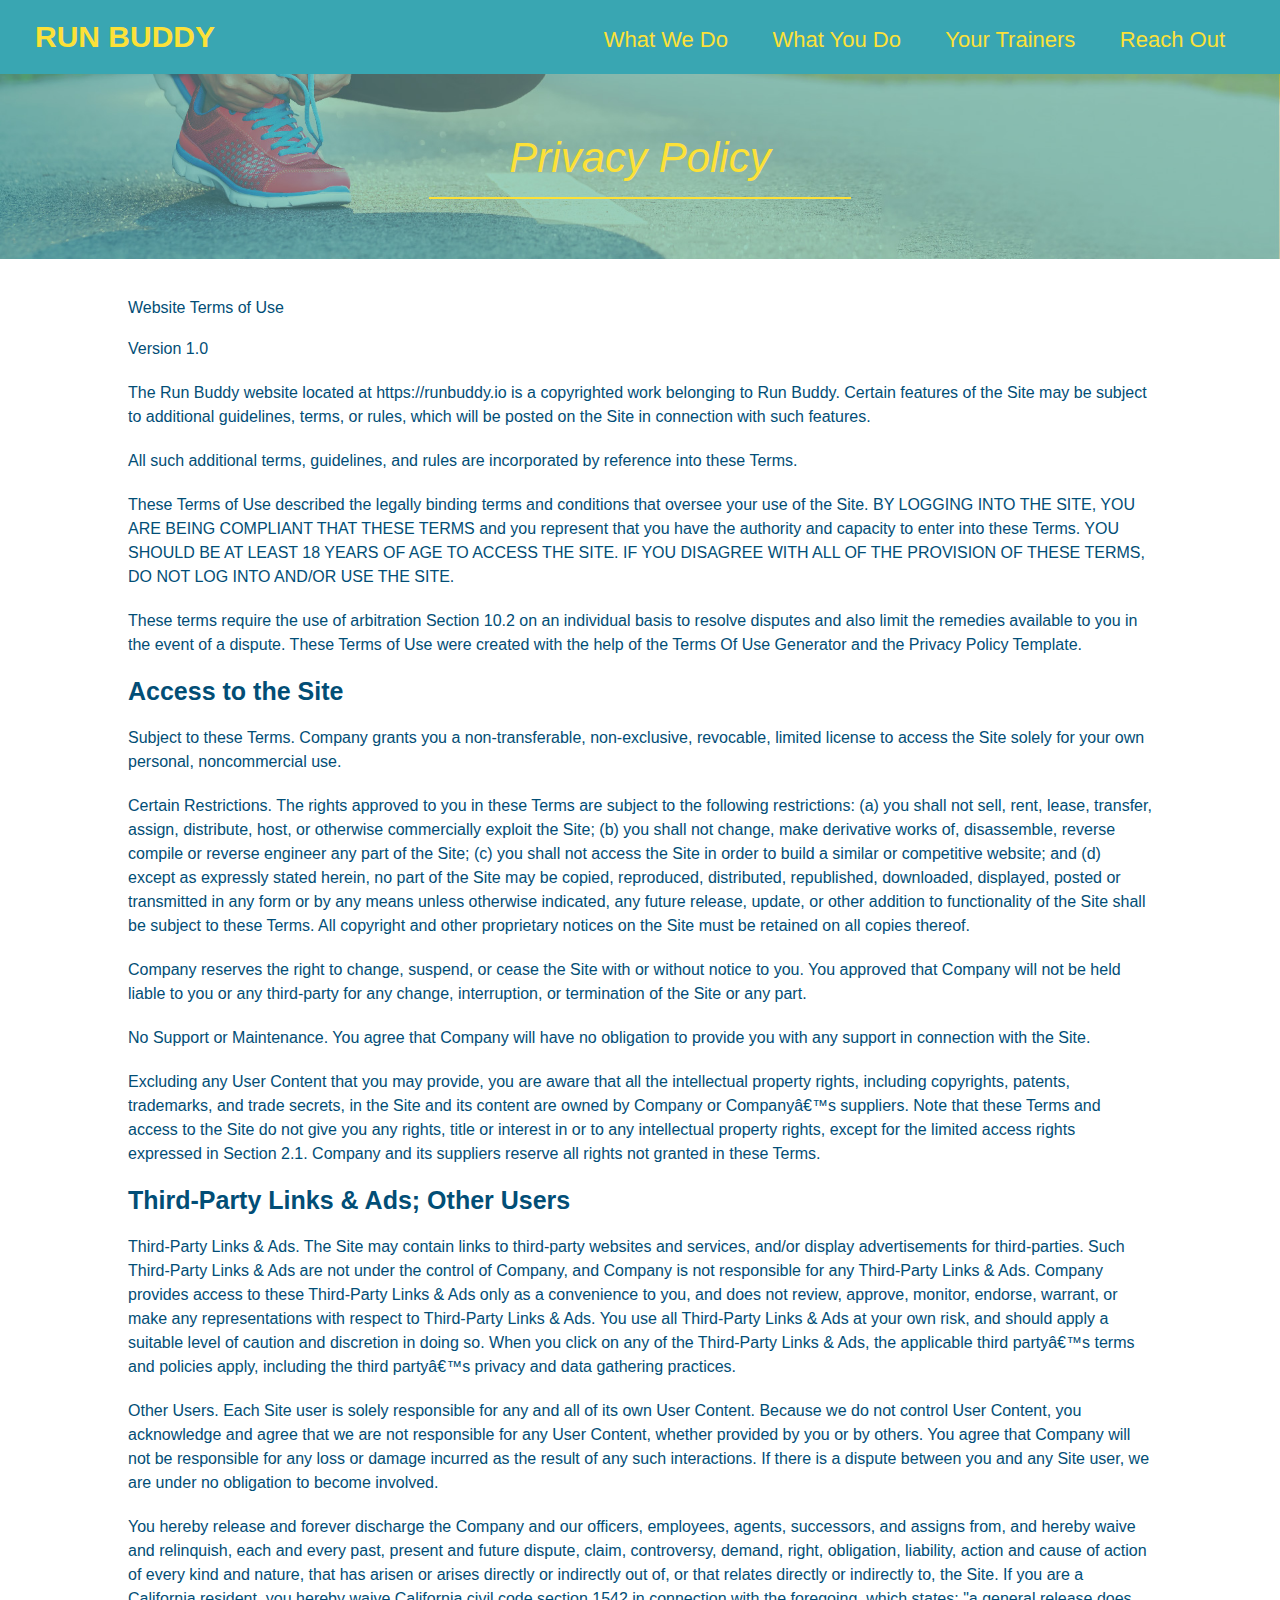
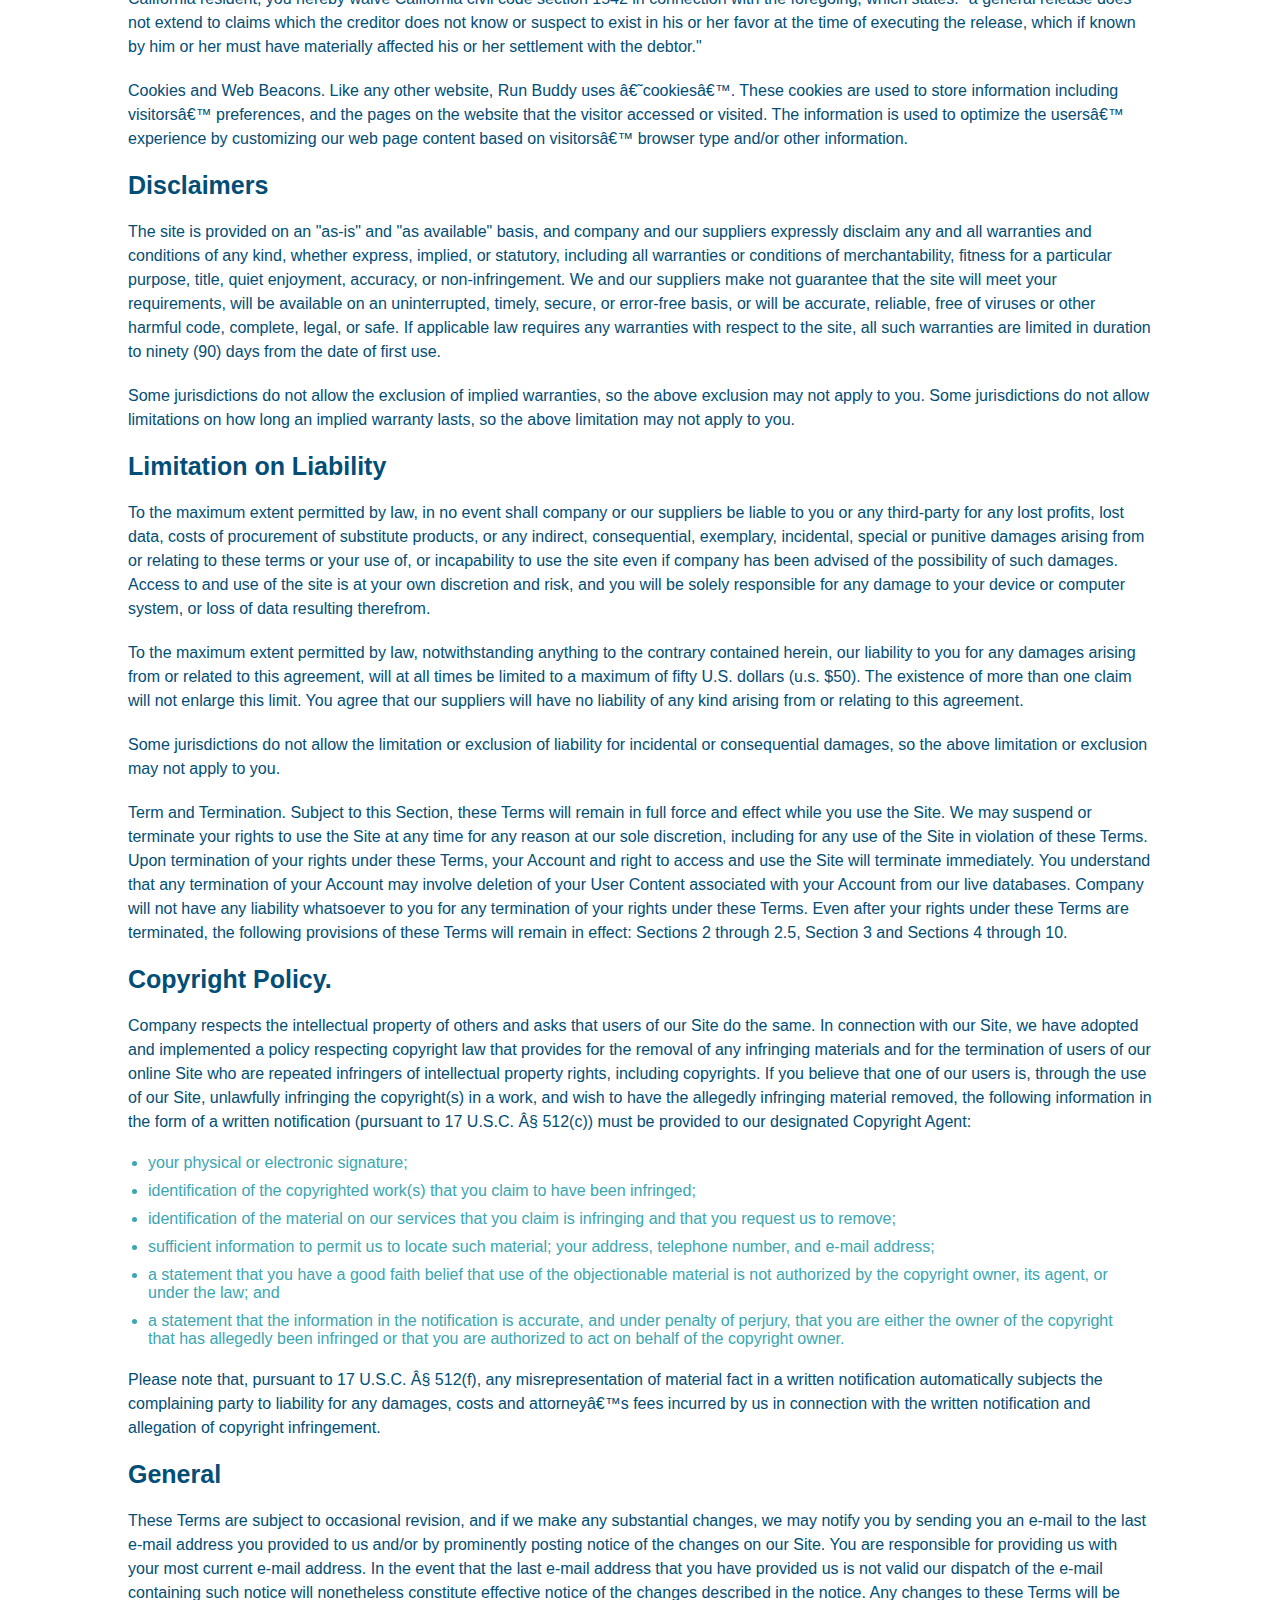
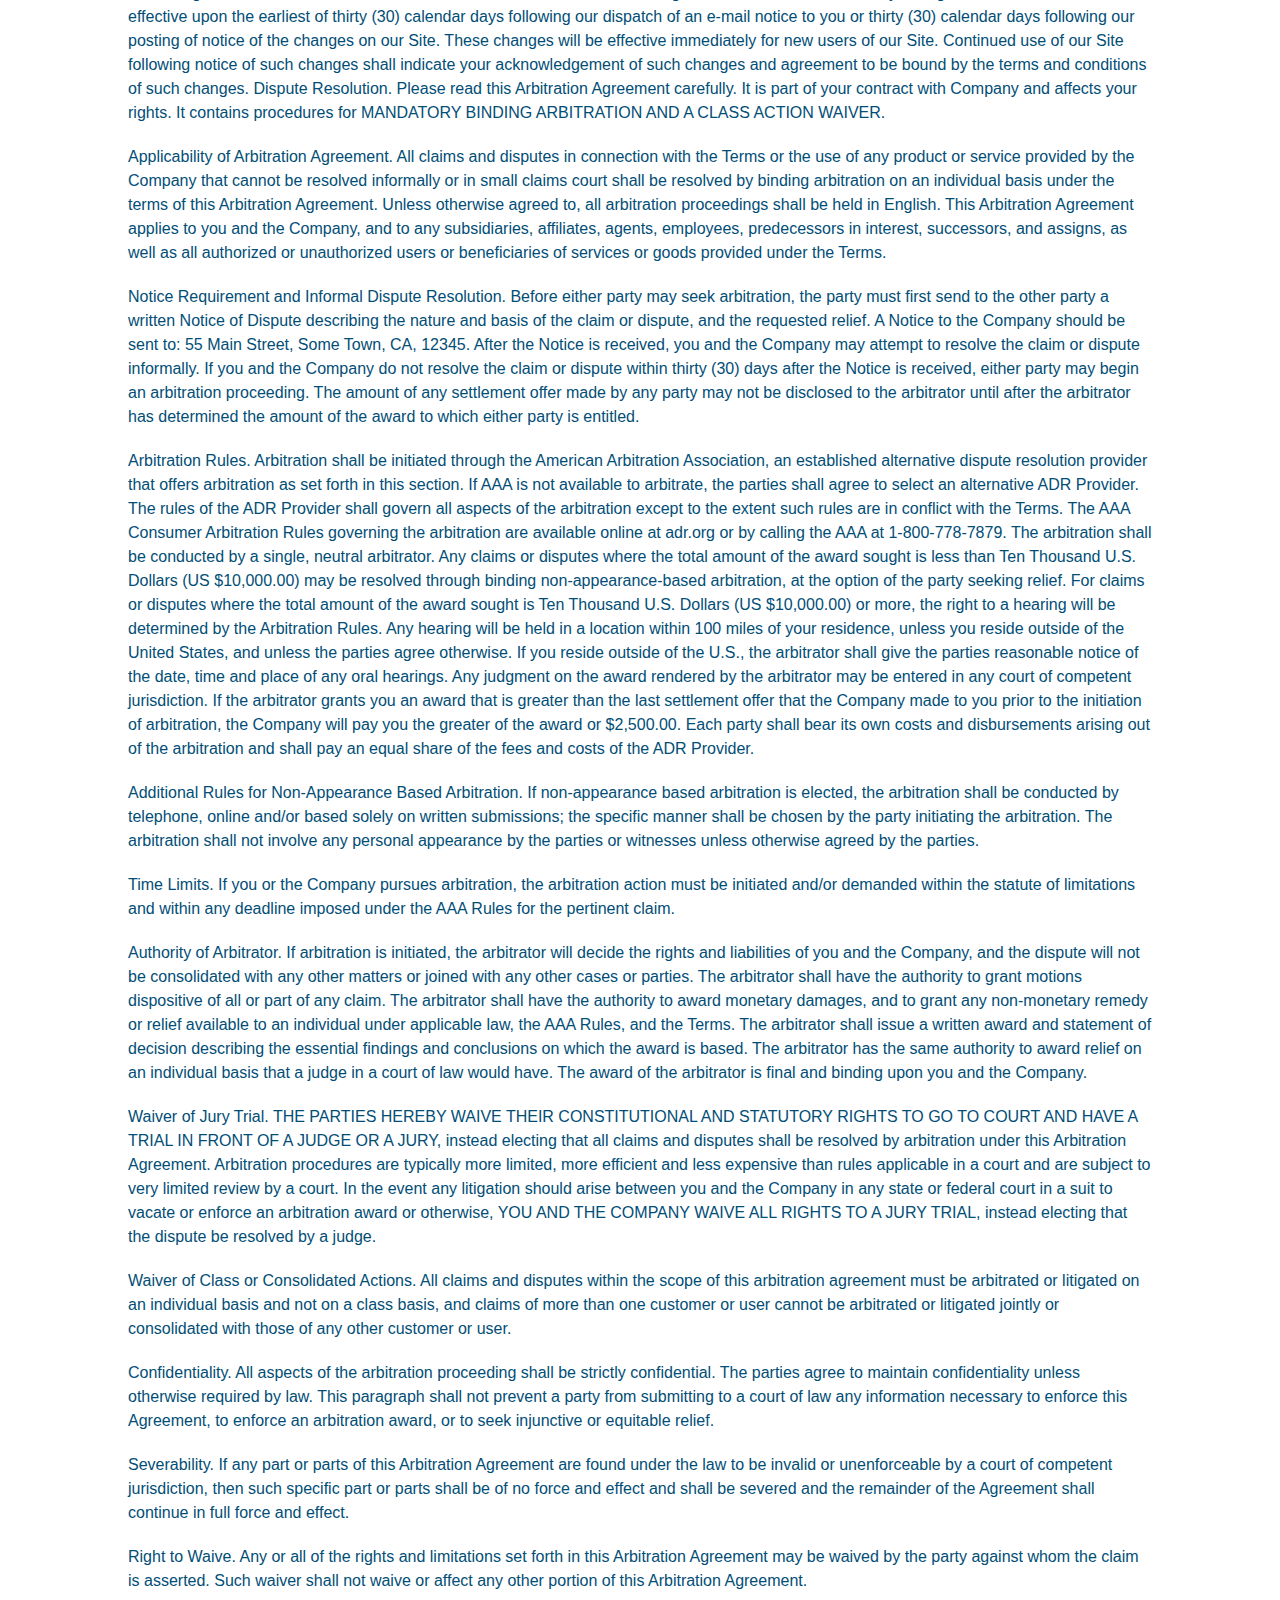
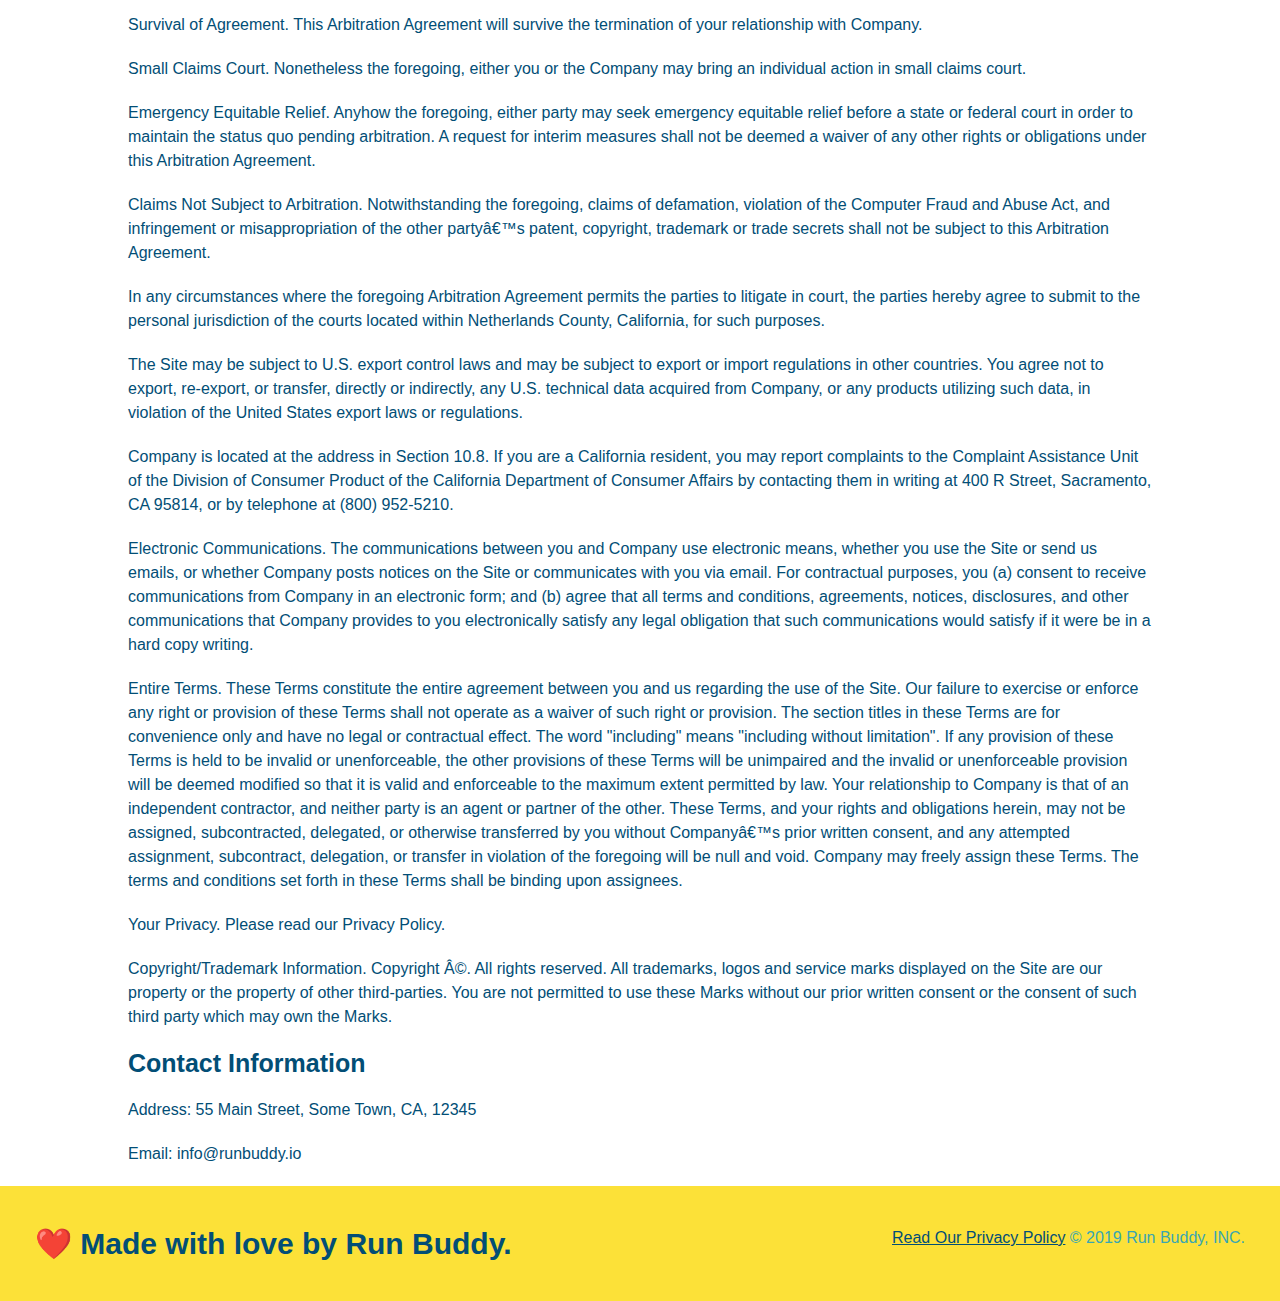
==== privacy-policy.html @ 27bafe66 "working" ====
<!DOCTYPE html>
<html lang="en">

<head>
    <meta charset="UTf-8" /> 
    <title>Privacy Policy - Run buddy</title>
    <link rel="stylesheet" href="./assets/css/style.css" />
    <link rel="stylesheet" href="./assets/css/secondary-style.css" />
    
</head>
    
<body>
    <header>
        <h1>
          <a href="/">
            RUN BUDDY
          </a>
        </h1>
        <nav>
          <!-- Unordered list element -->
          <ul>
            <!-- List item element-->
            <li>
              <!-- Anchor element -->
              <a href="./index.html#what-we-do">What We Do</a>
            </li>
            <li>
              <a href="./index.html#what-you-do">What You Do</a>
            </li>
            <li>
              <a href="./index.html#your-trainers">Your Trainers</a>
            </li>
            <li>
              <a href="./index.html#reach-out">Reach Out</a>
            </li>
          </ul>
        </nav>
      </header>

  <section class="hero">
      <h2 class="page-title">
          Privacy Policy
      </h2>
    </section>

<article class="secondary-content" 

  <p> 
    Website Terms of Use
  </p>

  <p>
    Version 1.0
  </p>

  <p>
    The Run Buddy website located at https://runbuddy.io is a copyrighted work belonging to Run Buddy. Certain
    features of the Site may be subject to additional guidelines, terms, or rules, which will be posted on the Site
    in connection with such features.
  </p>

  <p>
    All such additional terms, guidelines, and rules are incorporated by reference into these Terms.
  </p>

  <p>
    These Terms of Use described the legally binding terms and conditions that oversee your use of the Site. BY
    LOGGING INTO THE SITE, YOU ARE BEING COMPLIANT THAT THESE TERMS and you represent that you have the authority
    and capacity to enter into these Terms. YOU SHOULD BE AT LEAST 18 YEARS OF AGE TO ACCESS THE SITE. IF YOU
    DISAGREE WITH ALL OF THE PROVISION OF THESE TERMS, DO NOT LOG INTO AND/OR USE THE SITE.
  </p>

  <p>
    These terms require the use of arbitration Section 10.2 on an individual basis to resolve disputes and also
    limit the remedies available to you in the event of a dispute. These Terms of Use were created with the help of
    the Terms Of Use Generator and the Privacy Policy Template.
  </p>

  <h3>
    Access to the Site
  </h3>

  <p>
    Subject to these Terms. Company grants you a non-transferable, non-exclusive, revocable, limited license to
    access the Site solely for your own personal, noncommercial use.
  </p>

  <p>
    Certain Restrictions. The rights approved to you in these Terms are subject to the following restrictions: (a)
    you shall not sell, rent, lease, transfer, assign, distribute, host, or otherwise commercially exploit the Site;
    (b) you shall not change, make derivative works of, disassemble, reverse compile or reverse engineer any part of
    the Site; (c) you shall not access the Site in order to build a similar or competitive website; and (d) except
    as expressly stated herein, no part of the Site may be copied, reproduced, distributed, republished, downloaded,
    displayed, posted or transmitted in any form or by any means unless otherwise indicated, any future release,
    update, or other addition to functionality of the Site shall be subject to these Terms. All copyright and other
    proprietary notices on the Site must be retained on all copies thereof.
  </p>

  <p>
    Company reserves the right to change, suspend, or cease the Site with or without notice to you. You approved
    that Company will not be held liable to you or any third-party for any change, interruption, or termination of
    the Site or any part.
  </p>

  <p>
    No Support or Maintenance. You agree that Company will have no obligation to provide you with any support in
    connection with the Site.
  </p>

  <p>
    Excluding any User Content that you may provide, you are aware that all the intellectual property rights,
    including copyrights, patents, trademarks, and trade secrets, in the Site and its content are owned by Company
    or Companyâ€™s suppliers. Note that these Terms and access to the Site do not give you any rights, title or
    interest in or to any intellectual property rights, except for the limited access rights expressed in Section
    2.1. Company and its suppliers reserve all rights not granted in these Terms.
  </p>

  <h3>
    Third-Party Links & Ads; Other Users
  </h3>

  <p>
    Third-Party Links & Ads. The Site may contain links to third-party websites and services, and/or display
    advertisements for third-parties. Such Third-Party Links & Ads are not under the control of Company, and Company
    is not responsible for any Third-Party Links & Ads. Company provides access to these Third-Party Links & Ads
    only as a convenience to you, and does not review, approve, monitor, endorse, warrant, or make any
    representations with respect to Third-Party Links & Ads. You use all Third-Party Links & Ads at your own risk,
    and should apply a suitable level of caution and discretion in doing so. When you click on any of the
    Third-Party Links & Ads, the applicable third partyâ€™s terms and policies apply, including the third partyâ€™s
    privacy and data gathering practices.
  </p>

  <p>
    Other Users. Each Site user is solely responsible for any and all of its own User Content. Because we do not
    control User Content, you acknowledge and agree that we are not responsible for any User Content, whether
    provided by you or by others. You agree that Company will not be responsible for any loss or damage incurred as
    the result of any such interactions. If there is a dispute between you and any Site user, we are under no
    obligation to become involved.
  </p>

  <p>
    You hereby release and forever discharge the Company and our officers, employees, agents, successors, and
    assigns from, and hereby waive and relinquish, each and every past, present and future dispute, claim,
    controversy, demand, right, obligation, liability, action and cause of action of every kind and nature, that has
    arisen or arises directly or indirectly out of, or that relates directly or indirectly to, the Site. If you are
    a California resident, you hereby waive California civil code section 1542 in connection with the foregoing,
    which states: "a general release does not extend to claims which the creditor does not know or suspect to exist
    in his or her favor at the time of executing the release, which if known by him or her must have materially
    affected his or her settlement with the debtor."
  </p>

  <p>
    Cookies and Web Beacons. Like any other website, Run Buddy uses â€˜cookiesâ€™. These cookies are used to store
    information including visitorsâ€™ preferences, and the pages on the website that the visitor accessed or visited.
    The information is used to optimize the usersâ€™ experience by customizing our web page content based on visitorsâ€™
    browser type and/or other information.
  </p>

  <h3>
    Disclaimers
  </h3>

  <p>
    The site is provided on an "as-is" and "as available" basis, and company and our suppliers expressly disclaim
    any and all warranties and conditions of any kind, whether express, implied, or statutory, including all
    warranties or conditions of merchantability, fitness for a particular purpose, title, quiet enjoyment, accuracy,
    or non-infringement. We and our suppliers make not guarantee that the site will meet your requirements, will be
    available on an uninterrupted, timely, secure, or error-free basis, or will be accurate, reliable, free of
    viruses or other harmful code, complete, legal, or safe. If applicable law requires any warranties with respect
    to the site, all such warranties are limited in duration to ninety (90) days from the date of first use.
  </p>

  <p>
    Some jurisdictions do not allow the exclusion of implied warranties, so the above exclusion may not apply to
    you. Some jurisdictions do not allow limitations on how long an implied warranty lasts, so the above limitation
    may not apply to you.
  </p>

  <h3>
    Limitation on Liability
  </h3>

  <p>
    To the maximum extent permitted by law, in no event shall company or our suppliers be liable to you or any
    third-party for any lost profits, lost data, costs of procurement of substitute products, or any indirect,
    consequential, exemplary, incidental, special or punitive damages arising from or relating to these terms or
    your use of, or incapability to use the site even if company has been advised of the possibility of such
    damages. Access to and use of the site is at your own discretion and risk, and you will be solely responsible
    for any damage to your device or computer system, or loss of data resulting therefrom.
  </p>

  <p>
    To the maximum extent permitted by law, notwithstanding anything to the contrary contained herein, our liability
    to you for any damages arising from or related to this agreement, will at all times be limited to a maximum of
    fifty U.S. dollars (u.s. $50). The existence of more than one claim will not enlarge this limit. You agree that
    our suppliers will have no liability of any kind arising from or relating to this agreement.
  </p>

  <p>
    Some jurisdictions do not allow the limitation or exclusion of liability for incidental or consequential
    damages, so the above limitation or exclusion may not apply to you.
  </p>

  <p>
    Term and Termination. Subject to this Section, these Terms will remain in full force and effect while you use
    the Site. We may suspend or terminate your rights to use the Site at any time for any reason at our sole
    discretion, including for any use of the Site in violation of these Terms. Upon termination of your rights under
    these Terms, your Account and right to access and use the Site will terminate immediately. You understand that
    any termination of your Account may involve deletion of your User Content associated with your Account from our
    live databases. Company will not have any liability whatsoever to you for any termination of your rights under
    these Terms. Even after your rights under these Terms are terminated, the following provisions of these Terms
    will remain in effect: Sections 2 through 2.5, Section 3 and Sections 4 through 10.
  </p>

  <h3>
    Copyright Policy.
  </h3>

  <p>
    Company respects the intellectual property of others and asks that users of our Site do the same. In connection
    with our Site, we have adopted and implemented a policy respecting copyright law that provides for the removal
    of any infringing materials and for the termination of users of our online Site who are repeated infringers of
    intellectual property rights, including copyrights. If you believe that one of our users is, through the use of
    our Site, unlawfully infringing the copyright(s) in a work, and wish to have the allegedly infringing material
    removed, the following information in the form of a written notification (pursuant to 17 U.S.C. Â§ 512(c)) must
    be provided to our designated Copyright Agent:
  </p>

  <ul>
    <li>
      your physical or electronic signature;
    </li>
    <li>
      identification of the copyrighted work(s) that you claim to have been infringed;
    </li>
    <li>
      identification of the material on our services that you claim is infringing and that you request us to remove;
    </li>
    <li>
      sufficient information to permit us to locate such material; your address, telephone number, and e-mail
      address;
    </li>
    <li>
      a statement that you have a good faith belief that use of the objectionable material is not authorized by the
      copyright owner, its agent, or under the law; and
    </li>
    <li>
      a statement that the information in the notification is accurate, and under penalty of perjury, that you are
      either the owner of the copyright that has allegedly been infringed or that you are authorized to act on
      behalf of the copyright owner.
    </li>
  </ul>

  <p>
    Please note that, pursuant to 17 U.S.C. Â§ 512(f), any misrepresentation of material fact in a written
    notification automatically subjects the complaining party to liability for any damages, costs and attorneyâ€™s
    fees incurred by us in connection with the written notification and allegation of copyright infringement.
  </p>

  <h3>
    General
  </h3>

  <p>
    These Terms are subject to occasional revision, and if we make any substantial changes, we may notify you by
    sending you an e-mail to the last e-mail address you provided to us and/or by prominently posting notice of the
    changes on our Site. You are responsible for providing us with your most current e-mail address. In the event
    that the last e-mail address that you have provided us is not valid our dispatch of the e-mail containing such
    notice will nonetheless constitute effective notice of the changes described in the notice. Any changes to these
    Terms will be effective upon the earliest of thirty (30) calendar days following our dispatch of an e-mail
    notice to you or thirty (30) calendar days following our posting of notice of the changes on our Site. These
    changes will be effective immediately for new users of our Site. Continued use of our Site following notice of
    such changes shall indicate your acknowledgement of such changes and agreement to be bound by the terms and
    conditions of such changes. Dispute Resolution. Please read this Arbitration Agreement carefully. It is part of
    your contract with Company and affects your rights. It contains procedures for MANDATORY BINDING ARBITRATION AND
    A CLASS ACTION WAIVER.
  </p>

  <p>
    Applicability of Arbitration Agreement. All claims and disputes in connection with the Terms or the use of any
    product or service provided by the Company that cannot be resolved informally or in small claims court shall be
    resolved by binding arbitration on an individual basis under the terms of this Arbitration Agreement. Unless
    otherwise agreed to, all arbitration proceedings shall be held in English. This Arbitration Agreement applies to
    you and the Company, and to any subsidiaries, affiliates, agents, employees, predecessors in interest,
    successors, and assigns, as well as all authorized or unauthorized users or beneficiaries of services or goods
    provided under the Terms.
  </p>

  <p>
    Notice Requirement and Informal Dispute Resolution. Before either party may seek arbitration, the party must
    first send to the other party a written Notice of Dispute describing the nature and basis of the claim or
    dispute, and the requested relief. A Notice to the Company should be sent to: 55 Main Street, Some Town, CA,
    12345. After the Notice is received, you and the Company may attempt to resolve the claim or dispute informally.
    If you and the Company do not resolve the claim or dispute within thirty (30) days after the Notice is received,
    either party may begin an arbitration proceeding. The amount of any settlement offer made by any party may not
    be disclosed to the arbitrator until after the arbitrator has determined the amount of the award to which either
    party is entitled.
  </p>

  <p>
    Arbitration Rules. Arbitration shall be initiated through the American Arbitration Association, an established
    alternative dispute resolution provider that offers arbitration as set forth in this section. If AAA is not
    available to arbitrate, the parties shall agree to select an alternative ADR Provider. The rules of the ADR
    Provider shall govern all aspects of the arbitration except to the extent such rules are in conflict with the
    Terms. The AAA Consumer Arbitration Rules governing the arbitration are available online at adr.org or by
    calling the AAA at 1-800-778-7879. The arbitration shall be conducted by a single, neutral arbitrator. Any
    claims or disputes where the total amount of the award sought is less than Ten Thousand U.S. Dollars (US
    $10,000.00) may be resolved through binding non-appearance-based arbitration, at the option of the party seeking
    relief. For claims or disputes where the total amount of the award sought is Ten Thousand U.S. Dollars (US
    $10,000.00) or more, the right to a hearing will be determined by the Arbitration Rules. Any hearing will be
    held in a location within 100 miles of your residence, unless you reside outside of the United States, and
    unless the parties agree otherwise. If you reside outside of the U.S., the arbitrator shall give the parties
    reasonable notice of the date, time and place of any oral hearings. Any judgment on the award rendered by the
    arbitrator may be entered in any court of competent jurisdiction. If the arbitrator grants you an award that is
    greater than the last settlement offer that the Company made to you prior to the initiation of arbitration, the
    Company will pay you the greater of the award or $2,500.00. Each party shall bear its own costs and
    disbursements arising out of the arbitration and shall pay an equal share of the fees and costs of the ADR
    Provider.
  </p>

  <p>
    Additional Rules for Non-Appearance Based Arbitration. If non-appearance based arbitration is elected, the
    arbitration shall be conducted by telephone, online and/or based solely on written submissions; the specific
    manner shall be chosen by the party initiating the arbitration. The arbitration shall not involve any personal
    appearance by the parties or witnesses unless otherwise agreed by the parties.
  </p>

  <p>
    Time Limits. If you or the Company pursues arbitration, the arbitration action must be initiated and/or demanded
    within the statute of limitations and within any deadline imposed under the AAA Rules for the pertinent claim.
  </p>

  <p>
    Authority of Arbitrator. If arbitration is initiated, the arbitrator will decide the rights and liabilities of
    you and the Company, and the dispute will not be consolidated with any other matters or joined with any other
    cases or parties. The arbitrator shall have the authority to grant motions dispositive of all or part of any
    claim. The arbitrator shall have the authority to award monetary damages, and to grant any non-monetary remedy
    or relief available to an individual under applicable law, the AAA Rules, and the Terms. The arbitrator shall
    issue a written award and statement of decision describing the essential findings and conclusions on which the
    award is based. The arbitrator has the same authority to award relief on an individual basis that a judge in a
    court of law would have. The award of the arbitrator is final and binding upon you and the Company.
  </p>

  <p>
    Waiver of Jury Trial. THE PARTIES HEREBY WAIVE THEIR CONSTITUTIONAL AND STATUTORY RIGHTS TO GO TO COURT AND HAVE
    A TRIAL IN FRONT OF A JUDGE OR A JURY, instead electing that all claims and disputes shall be resolved by
    arbitration under this Arbitration Agreement. Arbitration procedures are typically more limited, more efficient
    and less expensive than rules applicable in a court and are subject to very limited review by a court. In the
    event any litigation should arise between you and the Company in any state or federal court in a suit to vacate
    or enforce an arbitration award or otherwise, YOU AND THE COMPANY WAIVE ALL RIGHTS TO A JURY TRIAL, instead
    electing that the dispute be resolved by a judge.
  </p>

  <p>
    Waiver of Class or Consolidated Actions. All claims and disputes within the scope of this arbitration agreement
    must be arbitrated or litigated on an individual basis and not on a class basis, and claims of more than one
    customer or user cannot be arbitrated or litigated jointly or consolidated with those of any other customer or
    user.
  </p>

  <p>
    Confidentiality. All aspects of the arbitration proceeding shall be strictly confidential. The parties agree to
    maintain confidentiality unless otherwise required by law. This paragraph shall not prevent a party from
    submitting to a court of law any information necessary to enforce this Agreement, to enforce an arbitration
    award, or to seek injunctive or equitable relief.
  </p>

  <p>
    Severability. If any part or parts of this Arbitration Agreement are found under the law to be invalid or
    unenforceable by a court of competent jurisdiction, then such specific part or parts shall be of no force and
    effect and shall be severed and the remainder of the Agreement shall continue in full force and effect.
  </p>

  <p>
    Right to Waive. Any or all of the rights and limitations set forth in this Arbitration Agreement may be waived
    by the party against whom the claim is asserted. Such waiver shall not waive or affect any other portion of this
    Arbitration Agreement.
  </p>

  <p>
    Survival of Agreement. This Arbitration Agreement will survive the termination of your relationship with
    Company.
  </p>

  <p>
    Small Claims Court. Nonetheless the foregoing, either you or the Company may bring an individual action in small
    claims court.
  </p>

  <p>
    Emergency Equitable Relief. Anyhow the foregoing, either party may seek emergency equitable relief before a
    state or federal court in order to maintain the status quo pending arbitration. A request for interim measures
    shall not be deemed a waiver of any other rights or obligations under this Arbitration Agreement.
  </p>

  <p>
    Claims Not Subject to Arbitration. Notwithstanding the foregoing, claims of defamation, violation of the
    Computer Fraud and Abuse Act, and infringement or misappropriation of the other partyâ€™s patent, copyright,
    trademark or trade secrets shall not be subject to this Arbitration Agreement.
  </p>

  <p>
    In any circumstances where the foregoing Arbitration Agreement permits the parties to litigate in court, the
    parties hereby agree to submit to the personal jurisdiction of the courts located within Netherlands County,
    California, for such purposes.
  </p>

  <p>
    The Site may be subject to U.S. export control laws and may be subject to export or import regulations in other
    countries. You agree not to export, re-export, or transfer, directly or indirectly, any U.S. technical data
    acquired from Company, or any products utilizing such data, in violation of the United States export laws or
    regulations.
  </p>

  <p>
    Company is located at the address in Section 10.8. If you are a California resident, you may report complaints
    to the Complaint Assistance Unit of the Division of Consumer Product of the California Department of Consumer
    Affairs by contacting them in writing at 400 R Street, Sacramento, CA 95814, or by telephone at (800) 952-5210.
  </p>

  <p>
    Electronic Communications. The communications between you and Company use electronic means, whether you use the
    Site or send us emails, or whether Company posts notices on the Site or communicates with you via email. For
    contractual purposes, you (a) consent to receive communications from Company in an electronic form; and (b)
    agree that all terms and conditions, agreements, notices, disclosures, and other communications that Company
    provides to you electronically satisfy any legal obligation that such communications would satisfy if it were be
    in a hard copy writing.
  </p>

  <p>
    Entire Terms. These Terms constitute the entire agreement between you and us regarding the use of the Site. Our
    failure to exercise or enforce any right or provision of these Terms shall not operate as a waiver of such right
    or provision. The section titles in these Terms are for convenience only and have no legal or contractual
    effect. The word "including" means "including without limitation". If any provision of these Terms is held to be
    invalid or unenforceable, the other provisions of these Terms will be unimpaired and the invalid or
    unenforceable provision will be deemed modified so that it is valid and enforceable to the maximum extent
    permitted by law. Your relationship to Company is that of an independent contractor, and neither party is an
    agent or partner of the other. These Terms, and your rights and obligations herein, may not be assigned,
    subcontracted, delegated, or otherwise transferred by you without Companyâ€™s prior written consent, and any
    attempted assignment, subcontract, delegation, or transfer in violation of the foregoing will be null and void.
    Company may freely assign these Terms. The terms and conditions set forth in these Terms shall be binding upon
    assignees.
  </p>

  <p>
    Your Privacy. Please read our Privacy Policy.
  </p>

  <p>
    Copyright/Trademark Information. Copyright Â©. All rights reserved. All trademarks, logos and service marks
    displayed on the Site are our property or the property of other third-parties. You are not permitted to use
    these Marks without our prior written consent or the consent of such third party which may own the Marks.
  </p>

  <h3>
    Contact Information
  </h3>

  <p>
    Address: 55 Main Street, Some Town, CA, 12345
  </p>

  <p>
    Email: info@runbuddy.io
  </p>
</article>
  

<!-- footer -->
<footer>
    <h2>❤️ Made with love by Run Buddy.</h2>
    <div>
      <a href="#">Read Our Privacy Policy</a><bf />
      &copy; 2019 Run Buddy, INC.
    </div>
  </footer>
---- assets/css/style.css ----
* {
    margin: 0;
    padding: 0;
    box-sizing: border-box;
  }
  
  body {
    /* more on this crazy alphanumerical value in a minute! */
    color: #39a6b2;
    font-family: Helvetica, Arial, sans-serif;
  }
  
  /* apply styles to <header> */
  header {
    padding: 20px 35px;
    background-color: #39a6b2;
  }
  
  header h1 {
    font-weight: bold;
    font-size: 30px;
    color: #fce138;
    margin: 0;
    display: inline;
  }
  header a {
    text-decoration: none;
    color: #fce138;
  }
  
  header nav {
    float: right;
    margin: 7px 0;
  }
  
  header nav ul li {
    display: inline;
  }
  
  header nav ul li a {
    margin: 0 20px;
    font-weight: lighter;
    font-size: 22px;
  }
  
  footer {
    background: #fce138;
    width: 100%;
    padding: 40px 35px;
  }
  
  footer h2 {
    display: inline;
    color: #024e76;
    font-size: 30px;
    margin: 0;
  }
  
  footer div {
    float: right;
    line-height: 1.5;
    text-align: right;
  }
  
  footer a {
    color: #024e76;
  }
  
  section {
      padding: 60px;
  }
  
  /* Homepage hero */
  .hero {
    background-image: url("../css/images/hero-bg.jpg");
    height: 600px;
    background-size: cover;
    background-position: center;
    position: relative;
  }
  /* Hero Style End */
  
  .hero-form {
      border: 3px solid #024e76;
      background-color: #fce138;
      padding: 20px;
      width: 500px;
      color: #024e76;
      position: absolute;
      bottom: 120px;
      right: 140px;
  }
  
  .hero-form h3 {
      font-size: 24px;
      margin: 0;
  }
  .hero-form p {
      margin: 5px 0 15px 0;
  }
  
  .form-input {
      border: 1px solid #024e76;
      display: block;
      padding: 7px 15px;
      font-size: 16;
      color: #024e76;
      width: 100%;
      margin-bottom: 15px;
  }
  
  .hero-form label {
      margin: 0 5px;
  }
  
  .hero-form button {
      color: #fce138;
      background-color: #024e76;
      border: none;
      padding: 10px 20px;
      font-size: 16px;
  }
  
  .intro {
      text-align: center;
  }
  
  .intro p {
      line-height: 1.7;
      color: #39a6b2;
      width: 80%;
      font-size: 20px;
      margin: 0 auto;
  }
  
  .steps {
      text-align: center;
      background: #fce138;
  }
  .section-title {
      font-size: 55px;
      color: #024e76;
      margin-bottom: 35px;
      padding: 0 100px 20px 100px;
      display: inline-block;
      border-bottom: 3px solid;
  }

  .primary-border {
      border-color: #fce138;
  }

  .secondary-border {
      border-color: #39a6b2;
  }
  
    .steps div {
      margin-bottom: 80px;
  }
  
  .steps img {
      width: 15%;
      margin: 10px 0;
  }
  
  .steps h3 {
      color: #024e76;
      font-size: 46px;
      margin-top: 10px;
  }
  
  .steps p {
      color: #39a6b2;
      font-size: 23px;
  }
  
  .steps span {
      font-size: 38px;
  }
  
  .trainers {
    text-align: center;
  }
  
  .trainer {
    overflow: auto;
    width: 900px;
    margin: 0 auto 30px auto;
    background: #024e76;
    color: #fce138
  }
  
  .trainer img {
    width: 35%;
    float: left;
  }
  
  .trainer-bio {
    padding: 35px;
    float: left;
    width: 65%;
  }
  
  .text-left {
    text-align: left;
  }
  
  .text-right {
    text-align: right;
  }
  
  .triner-bio h3 {
    font-size: 32px;
    margin-bottom: 8px;
  }
  
  .trainer-bio h4 {
    font-weight: lighter;
    font-size: 26px;
    margin-bottom: 25px;
  }
  
  .trainer-bio p {
    font-size: 17px;
    line-height: 1.3;
  }
  
  }.section-titel {
    font-size: 55px;
    display: inline-block;
    padding: 0 100px 20px 3px solid;
    margin-bottom: 35px;
    color: #024e76;
  }
  /* REACH OUT SYLES START */
  .contact {
    text-align: center;
    background: #024e76;
  }
  
  .contact h2 {
    color: #fce138;
  }
  
  .contact-info iframe {
    width: 400px;
    height: 400px;
  }
  
  .contact-info div {
    width: 410px;
    display: inline-block;
    vertical-align: top;
    text-align: left;
    margin: 30px 0 0 60px;
    color: white;
  }
 
  .contact-info h3 {
    color: #fce138;
    font-size: 32px;
  }
  
  .contact-info p, .contact-info address {
    margin: 20px 0;
    line-height: 1.5;
    font-size: 20px;
    font-style: normal;
  }
  
  .contact-info a {
    color: #fce138;
  }
  /* REACH OUT STYLES END */
---- assets/css/secondary-style.css ----
/* secondary hero */
.hero {
    background-position: bottom;
    height: auto;
    text-align: center;
    margin-bottom: 40px;
}
.page-title {
    padding: 0 80px 15px 80px;
    color: #fce138;
    border-bottom: #fce138 2px solid;
    display: inline-block;
    font-weight: normal;
    font-size: 42px;
    font-style: italic;
}
.secondary-content {
    width: 80%;
    margin: 0 auto;
    color: #024e76;
}
.secondary-content h3 {
    font-size: 25px;
    margin: 20px 0;
}
.secondary-content p {
    font-size: 16px;
    line-height: 1.5;
    margin: 20px 0;
}
.secondary-content ul {
    margin: 15px 20px;
}
.secondary-content li {
    color: #39a6b2;
    margin: 10px 0;
}
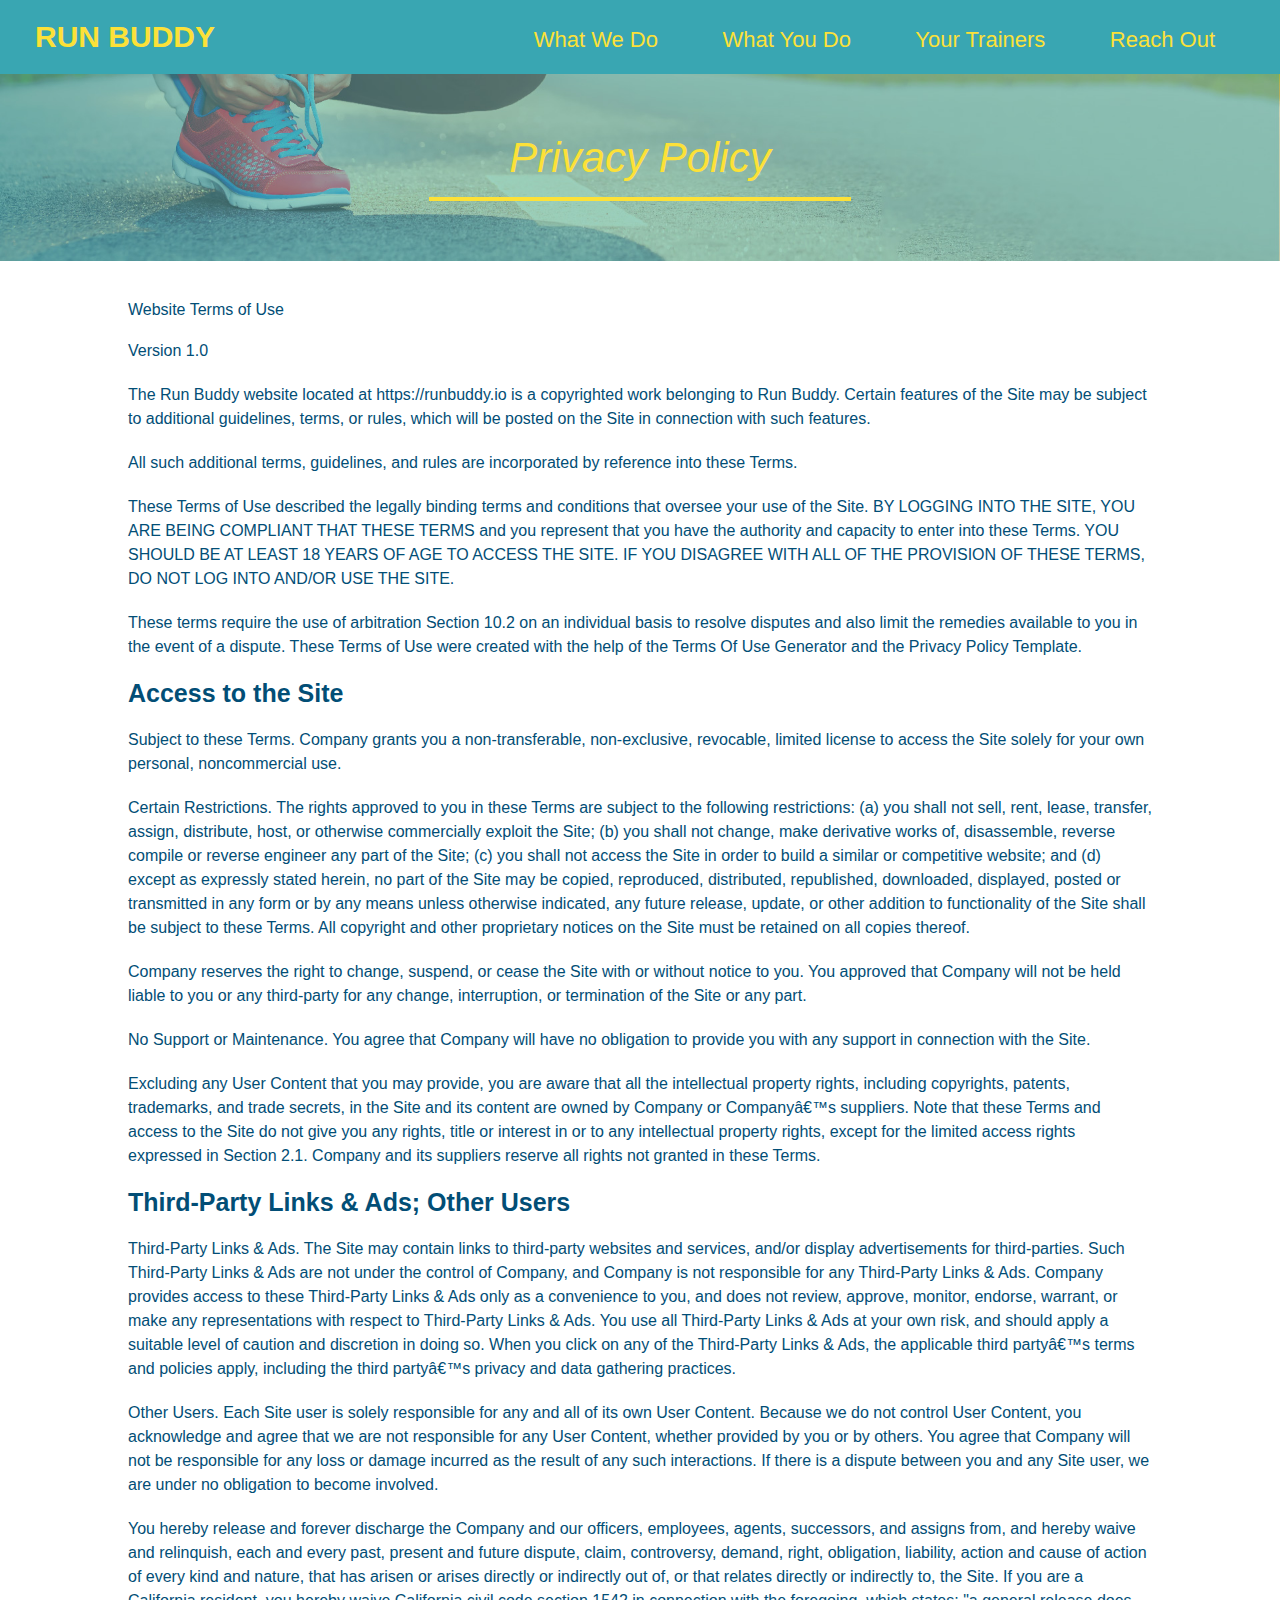
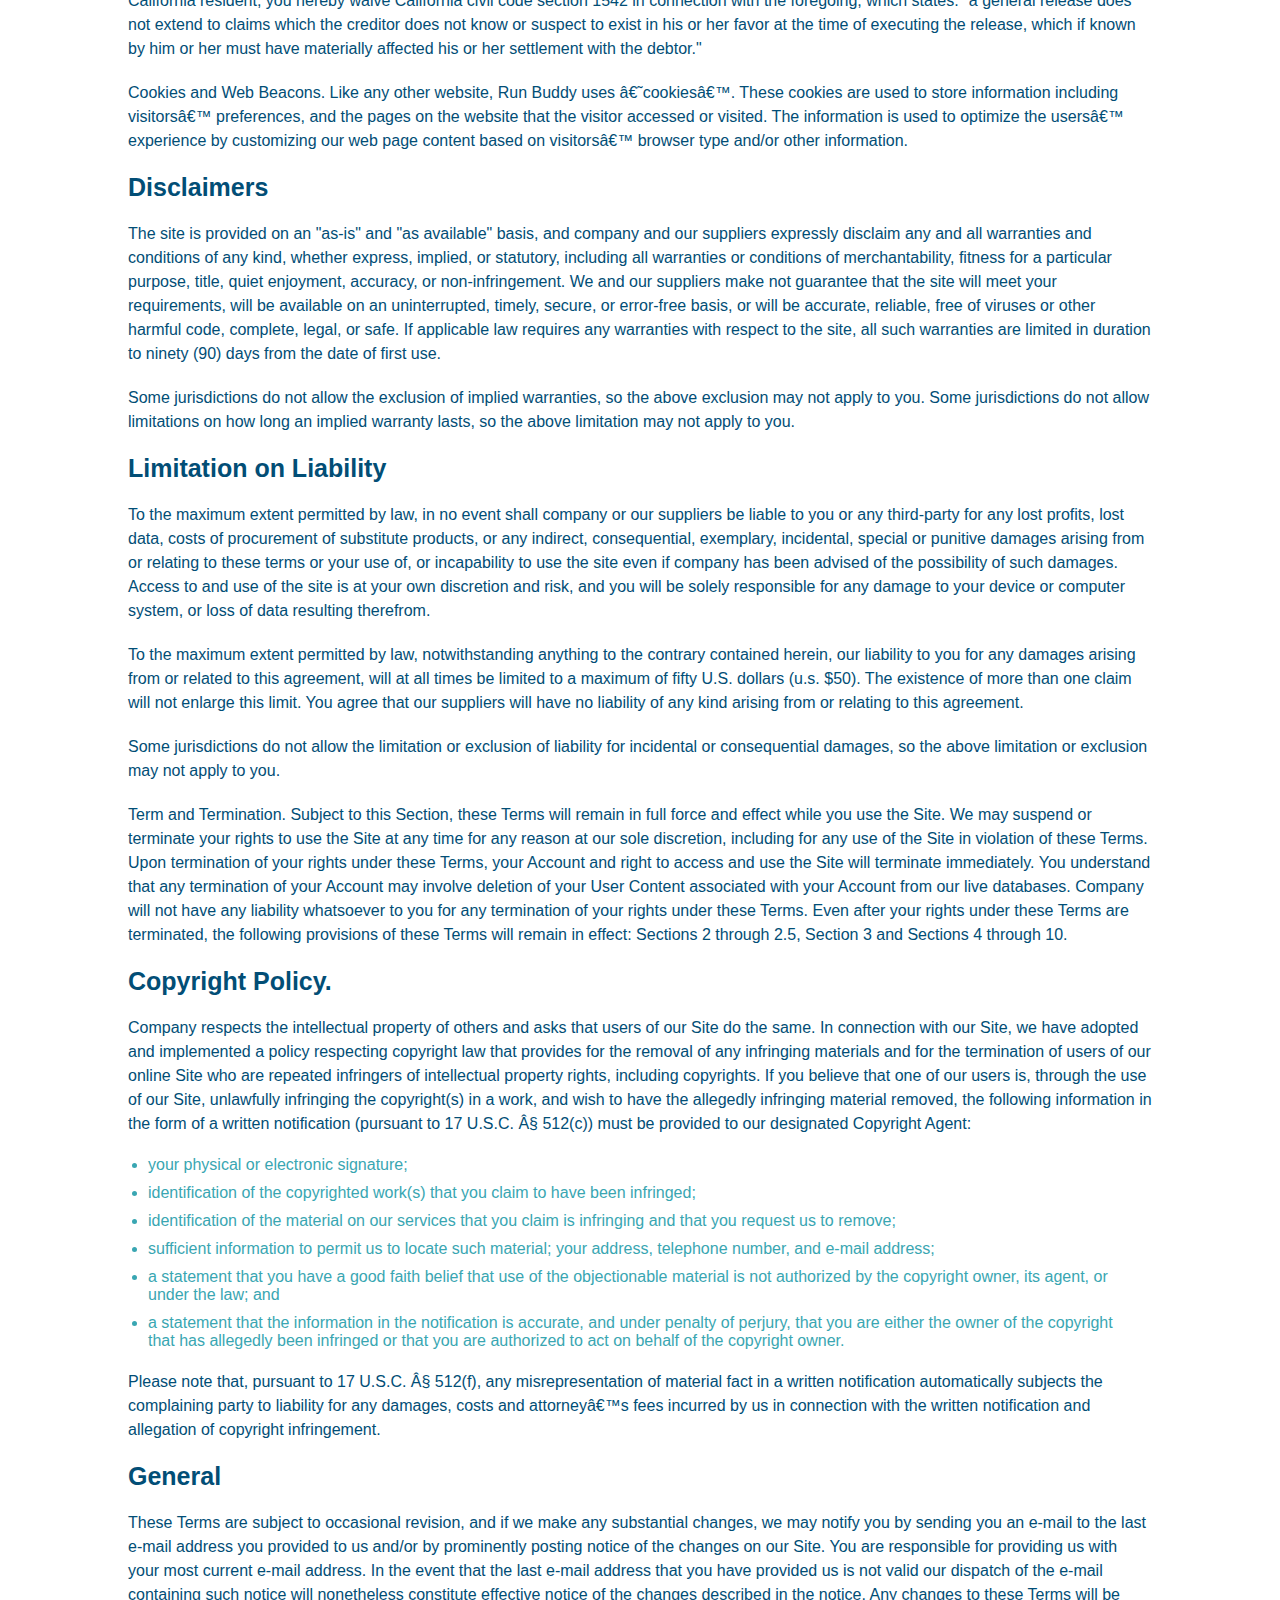
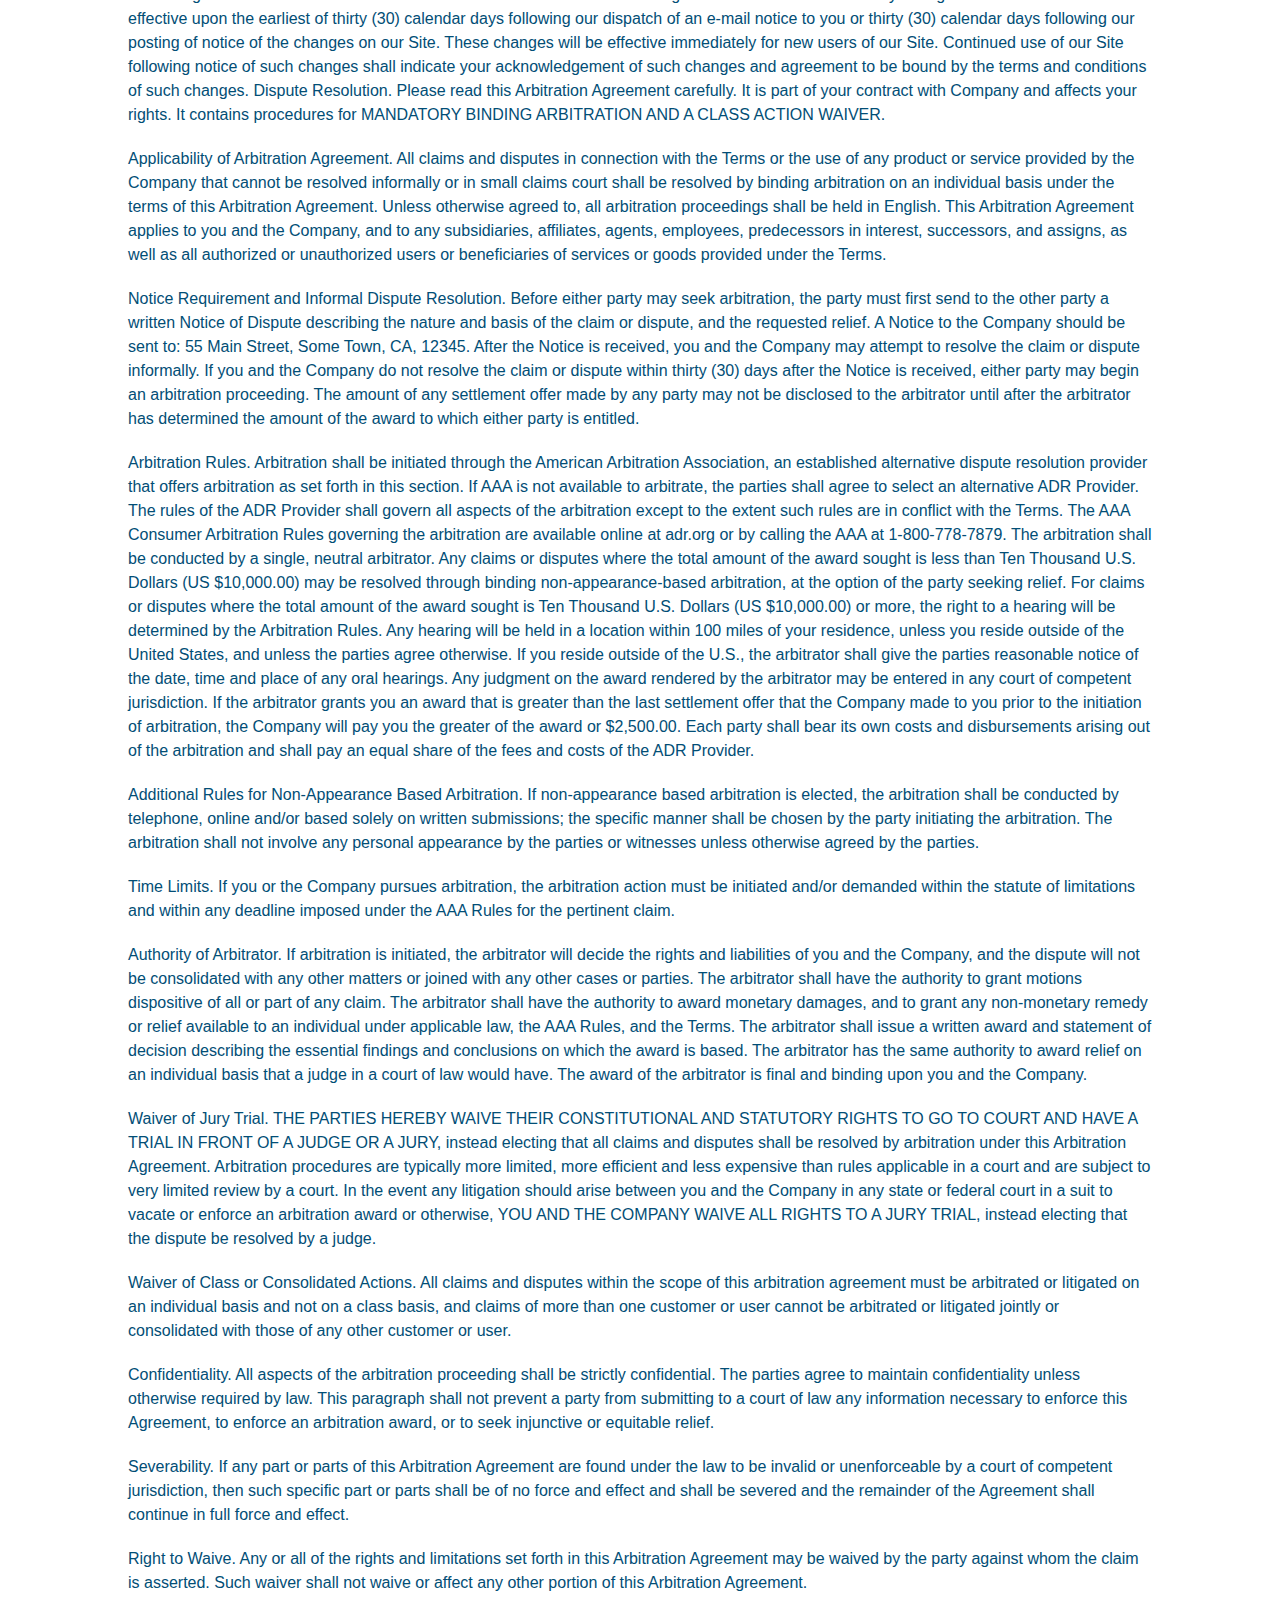
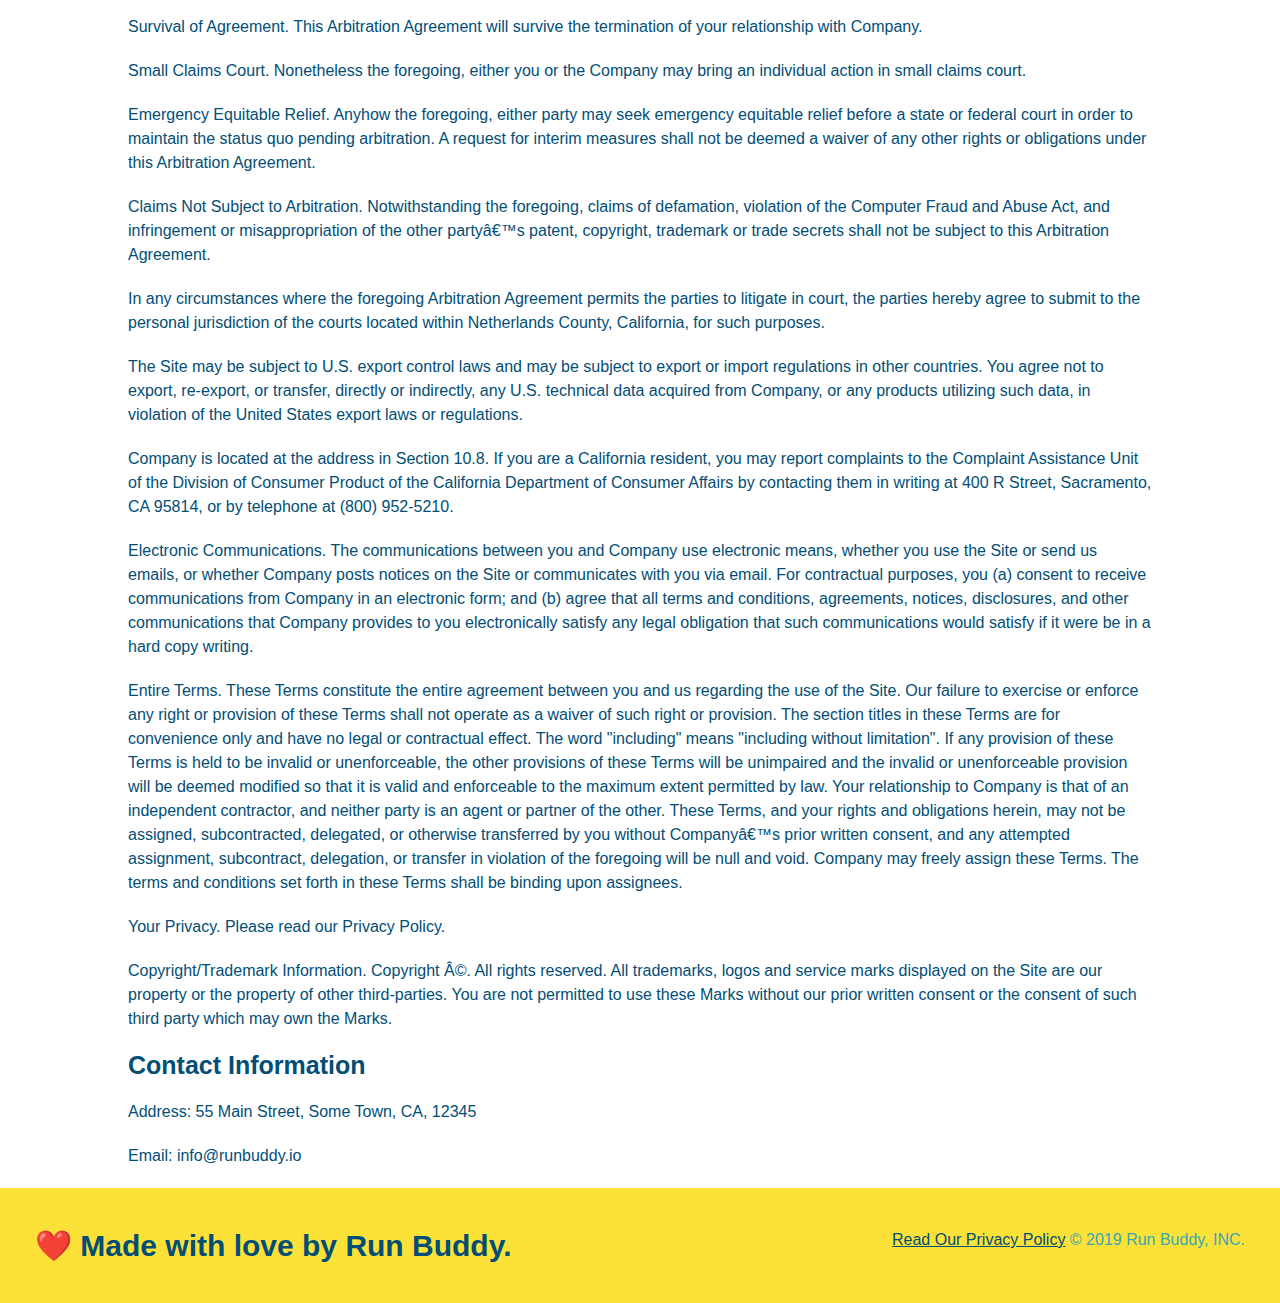
==== commit e71eb09c: "add content to hero, replace image" ====
--- a/privacy-policy.html
+++ b/privacy-policy.html
@@ -45,427 +45,429 @@
 
 <article class="secondary-content" 
 
-  <p> 
-    Website Terms of Use
-  </p>
-
-  <p>
-    Version 1.0
-  </p>
-
-  <p>
-    The Run Buddy website located at https://runbuddy.io is a copyrighted work belonging to Run Buddy. Certain
-    features of the Site may be subject to additional guidelines, terms, or rules, which will be posted on the Site
-    in connection with such features.
-  </p>
-
-  <p>
-    All such additional terms, guidelines, and rules are incorporated by reference into these Terms.
-  </p>
-
-  <p>
-    These Terms of Use described the legally binding terms and conditions that oversee your use of the Site. BY
-    LOGGING INTO THE SITE, YOU ARE BEING COMPLIANT THAT THESE TERMS and you represent that you have the authority
-    and capacity to enter into these Terms. YOU SHOULD BE AT LEAST 18 YEARS OF AGE TO ACCESS THE SITE. IF YOU
-    DISAGREE WITH ALL OF THE PROVISION OF THESE TERMS, DO NOT LOG INTO AND/OR USE THE SITE.
-  </p>
-
-  <p>
-    These terms require the use of arbitration Section 10.2 on an individual basis to resolve disputes and also
-    limit the remedies available to you in the event of a dispute. These Terms of Use were created with the help of
-    the Terms Of Use Generator and the Privacy Policy Template.
-  </p>
-
-  <h3>
-    Access to the Site
-  </h3>
-
-  <p>
-    Subject to these Terms. Company grants you a non-transferable, non-exclusive, revocable, limited license to
-    access the Site solely for your own personal, noncommercial use.
-  </p>
-
-  <p>
-    Certain Restrictions. The rights approved to you in these Terms are subject to the following restrictions: (a)
-    you shall not sell, rent, lease, transfer, assign, distribute, host, or otherwise commercially exploit the Site;
-    (b) you shall not change, make derivative works of, disassemble, reverse compile or reverse engineer any part of
-    the Site; (c) you shall not access the Site in order to build a similar or competitive website; and (d) except
-    as expressly stated herein, no part of the Site may be copied, reproduced, distributed, republished, downloaded,
-    displayed, posted or transmitted in any form or by any means unless otherwise indicated, any future release,
-    update, or other addition to functionality of the Site shall be subject to these Terms. All copyright and other
-    proprietary notices on the Site must be retained on all copies thereof.
-  </p>
-
-  <p>
-    Company reserves the right to change, suspend, or cease the Site with or without notice to you. You approved
-    that Company will not be held liable to you or any third-party for any change, interruption, or termination of
-    the Site or any part.
-  </p>
-
-  <p>
-    No Support or Maintenance. You agree that Company will have no obligation to provide you with any support in
-    connection with the Site.
-  </p>
-
-  <p>
-    Excluding any User Content that you may provide, you are aware that all the intellectual property rights,
-    including copyrights, patents, trademarks, and trade secrets, in the Site and its content are owned by Company
-    or Companyâ€™s suppliers. Note that these Terms and access to the Site do not give you any rights, title or
-    interest in or to any intellectual property rights, except for the limited access rights expressed in Section
-    2.1. Company and its suppliers reserve all rights not granted in these Terms.
-  </p>
-
-  <h3>
-    Third-Party Links & Ads; Other Users
-  </h3>
-
-  <p>
-    Third-Party Links & Ads. The Site may contain links to third-party websites and services, and/or display
-    advertisements for third-parties. Such Third-Party Links & Ads are not under the control of Company, and Company
-    is not responsible for any Third-Party Links & Ads. Company provides access to these Third-Party Links & Ads
-    only as a convenience to you, and does not review, approve, monitor, endorse, warrant, or make any
-    representations with respect to Third-Party Links & Ads. You use all Third-Party Links & Ads at your own risk,
-    and should apply a suitable level of caution and discretion in doing so. When you click on any of the
-    Third-Party Links & Ads, the applicable third partyâ€™s terms and policies apply, including the third partyâ€™s
-    privacy and data gathering practices.
-  </p>
-
-  <p>
-    Other Users. Each Site user is solely responsible for any and all of its own User Content. Because we do not
-    control User Content, you acknowledge and agree that we are not responsible for any User Content, whether
-    provided by you or by others. You agree that Company will not be responsible for any loss or damage incurred as
-    the result of any such interactions. If there is a dispute between you and any Site user, we are under no
-    obligation to become involved.
-  </p>
-
-  <p>
-    You hereby release and forever discharge the Company and our officers, employees, agents, successors, and
-    assigns from, and hereby waive and relinquish, each and every past, present and future dispute, claim,
-    controversy, demand, right, obligation, liability, action and cause of action of every kind and nature, that has
-    arisen or arises directly or indirectly out of, or that relates directly or indirectly to, the Site. If you are
-    a California resident, you hereby waive California civil code section 1542 in connection with the foregoing,
-    which states: "a general release does not extend to claims which the creditor does not know or suspect to exist
-    in his or her favor at the time of executing the release, which if known by him or her must have materially
-    affected his or her settlement with the debtor."
-  </p>
-
-  <p>
-    Cookies and Web Beacons. Like any other website, Run Buddy uses â€˜cookiesâ€™. These cookies are used to store
-    information including visitorsâ€™ preferences, and the pages on the website that the visitor accessed or visited.
-    The information is used to optimize the usersâ€™ experience by customizing our web page content based on visitorsâ€™
-    browser type and/or other information.
-  </p>
-
-  <h3>
-    Disclaimers
-  </h3>
-
-  <p>
-    The site is provided on an "as-is" and "as available" basis, and company and our suppliers expressly disclaim
-    any and all warranties and conditions of any kind, whether express, implied, or statutory, including all
-    warranties or conditions of merchantability, fitness for a particular purpose, title, quiet enjoyment, accuracy,
-    or non-infringement. We and our suppliers make not guarantee that the site will meet your requirements, will be
-    available on an uninterrupted, timely, secure, or error-free basis, or will be accurate, reliable, free of
-    viruses or other harmful code, complete, legal, or safe. If applicable law requires any warranties with respect
-    to the site, all such warranties are limited in duration to ninety (90) days from the date of first use.
-  </p>
-
-  <p>
-    Some jurisdictions do not allow the exclusion of implied warranties, so the above exclusion may not apply to
-    you. Some jurisdictions do not allow limitations on how long an implied warranty lasts, so the above limitation
-    may not apply to you.
-  </p>
-
-  <h3>
-    Limitation on Liability
-  </h3>
-
-  <p>
-    To the maximum extent permitted by law, in no event shall company or our suppliers be liable to you or any
-    third-party for any lost profits, lost data, costs of procurement of substitute products, or any indirect,
-    consequential, exemplary, incidental, special or punitive damages arising from or relating to these terms or
-    your use of, or incapability to use the site even if company has been advised of the possibility of such
-    damages. Access to and use of the site is at your own discretion and risk, and you will be solely responsible
-    for any damage to your device or computer system, or loss of data resulting therefrom.
-  </p>
-
-  <p>
-    To the maximum extent permitted by law, notwithstanding anything to the contrary contained herein, our liability
-    to you for any damages arising from or related to this agreement, will at all times be limited to a maximum of
-    fifty U.S. dollars (u.s. $50). The existence of more than one claim will not enlarge this limit. You agree that
-    our suppliers will have no liability of any kind arising from or relating to this agreement.
-  </p>
-
-  <p>
-    Some jurisdictions do not allow the limitation or exclusion of liability for incidental or consequential
-    damages, so the above limitation or exclusion may not apply to you.
-  </p>
-
-  <p>
-    Term and Termination. Subject to this Section, these Terms will remain in full force and effect while you use
-    the Site. We may suspend or terminate your rights to use the Site at any time for any reason at our sole
-    discretion, including for any use of the Site in violation of these Terms. Upon termination of your rights under
-    these Terms, your Account and right to access and use the Site will terminate immediately. You understand that
-    any termination of your Account may involve deletion of your User Content associated with your Account from our
-    live databases. Company will not have any liability whatsoever to you for any termination of your rights under
-    these Terms. Even after your rights under these Terms are terminated, the following provisions of these Terms
-    will remain in effect: Sections 2 through 2.5, Section 3 and Sections 4 through 10.
-  </p>
-
-  <h3>
-    Copyright Policy.
-  </h3>
-
-  <p>
-    Company respects the intellectual property of others and asks that users of our Site do the same. In connection
-    with our Site, we have adopted and implemented a policy respecting copyright law that provides for the removal
-    of any infringing materials and for the termination of users of our online Site who are repeated infringers of
-    intellectual property rights, including copyrights. If you believe that one of our users is, through the use of
-    our Site, unlawfully infringing the copyright(s) in a work, and wish to have the allegedly infringing material
-    removed, the following information in the form of a written notification (pursuant to 17 U.S.C. Â§ 512(c)) must
-    be provided to our designated Copyright Agent:
-  </p>
-
-  <ul>
-    <li>
-      your physical or electronic signature;
-    </li>
-    <li>
-      identification of the copyrighted work(s) that you claim to have been infringed;
-    </li>
-    <li>
-      identification of the material on our services that you claim is infringing and that you request us to remove;
-    </li>
-    <li>
-      sufficient information to permit us to locate such material; your address, telephone number, and e-mail
-      address;
-    </li>
-    <li>
-      a statement that you have a good faith belief that use of the objectionable material is not authorized by the
-      copyright owner, its agent, or under the law; and
-    </li>
-    <li>
-      a statement that the information in the notification is accurate, and under penalty of perjury, that you are
-      either the owner of the copyright that has allegedly been infringed or that you are authorized to act on
-      behalf of the copyright owner.
-    </li>
-  </ul>
-
-  <p>
-    Please note that, pursuant to 17 U.S.C. Â§ 512(f), any misrepresentation of material fact in a written
-    notification automatically subjects the complaining party to liability for any damages, costs and attorneyâ€™s
-    fees incurred by us in connection with the written notification and allegation of copyright infringement.
-  </p>
-
-  <h3>
-    General
-  </h3>
-
-  <p>
-    These Terms are subject to occasional revision, and if we make any substantial changes, we may notify you by
-    sending you an e-mail to the last e-mail address you provided to us and/or by prominently posting notice of the
-    changes on our Site. You are responsible for providing us with your most current e-mail address. In the event
-    that the last e-mail address that you have provided us is not valid our dispatch of the e-mail containing such
-    notice will nonetheless constitute effective notice of the changes described in the notice. Any changes to these
-    Terms will be effective upon the earliest of thirty (30) calendar days following our dispatch of an e-mail
-    notice to you or thirty (30) calendar days following our posting of notice of the changes on our Site. These
-    changes will be effective immediately for new users of our Site. Continued use of our Site following notice of
-    such changes shall indicate your acknowledgement of such changes and agreement to be bound by the terms and
-    conditions of such changes. Dispute Resolution. Please read this Arbitration Agreement carefully. It is part of
-    your contract with Company and affects your rights. It contains procedures for MANDATORY BINDING ARBITRATION AND
-    A CLASS ACTION WAIVER.
-  </p>
-
-  <p>
-    Applicability of Arbitration Agreement. All claims and disputes in connection with the Terms or the use of any
-    product or service provided by the Company that cannot be resolved informally or in small claims court shall be
-    resolved by binding arbitration on an individual basis under the terms of this Arbitration Agreement. Unless
-    otherwise agreed to, all arbitration proceedings shall be held in English. This Arbitration Agreement applies to
-    you and the Company, and to any subsidiaries, affiliates, agents, employees, predecessors in interest,
-    successors, and assigns, as well as all authorized or unauthorized users or beneficiaries of services or goods
-    provided under the Terms.
-  </p>
-
-  <p>
-    Notice Requirement and Informal Dispute Resolution. Before either party may seek arbitration, the party must
-    first send to the other party a written Notice of Dispute describing the nature and basis of the claim or
-    dispute, and the requested relief. A Notice to the Company should be sent to: 55 Main Street, Some Town, CA,
-    12345. After the Notice is received, you and the Company may attempt to resolve the claim or dispute informally.
-    If you and the Company do not resolve the claim or dispute within thirty (30) days after the Notice is received,
-    either party may begin an arbitration proceeding. The amount of any settlement offer made by any party may not
-    be disclosed to the arbitrator until after the arbitrator has determined the amount of the award to which either
-    party is entitled.
-  </p>
-
-  <p>
-    Arbitration Rules. Arbitration shall be initiated through the American Arbitration Association, an established
-    alternative dispute resolution provider that offers arbitration as set forth in this section. If AAA is not
-    available to arbitrate, the parties shall agree to select an alternative ADR Provider. The rules of the ADR
-    Provider shall govern all aspects of the arbitration except to the extent such rules are in conflict with the
-    Terms. The AAA Consumer Arbitration Rules governing the arbitration are available online at adr.org or by
-    calling the AAA at 1-800-778-7879. The arbitration shall be conducted by a single, neutral arbitrator. Any
-    claims or disputes where the total amount of the award sought is less than Ten Thousand U.S. Dollars (US
-    $10,000.00) may be resolved through binding non-appearance-based arbitration, at the option of the party seeking
-    relief. For claims or disputes where the total amount of the award sought is Ten Thousand U.S. Dollars (US
-    $10,000.00) or more, the right to a hearing will be determined by the Arbitration Rules. Any hearing will be
-    held in a location within 100 miles of your residence, unless you reside outside of the United States, and
-    unless the parties agree otherwise. If you reside outside of the U.S., the arbitrator shall give the parties
-    reasonable notice of the date, time and place of any oral hearings. Any judgment on the award rendered by the
-    arbitrator may be entered in any court of competent jurisdiction. If the arbitrator grants you an award that is
-    greater than the last settlement offer that the Company made to you prior to the initiation of arbitration, the
-    Company will pay you the greater of the award or $2,500.00. Each party shall bear its own costs and
-    disbursements arising out of the arbitration and shall pay an equal share of the fees and costs of the ADR
-    Provider.
-  </p>
-
-  <p>
-    Additional Rules for Non-Appearance Based Arbitration. If non-appearance based arbitration is elected, the
-    arbitration shall be conducted by telephone, online and/or based solely on written submissions; the specific
-    manner shall be chosen by the party initiating the arbitration. The arbitration shall not involve any personal
-    appearance by the parties or witnesses unless otherwise agreed by the parties.
-  </p>
-
-  <p>
-    Time Limits. If you or the Company pursues arbitration, the arbitration action must be initiated and/or demanded
-    within the statute of limitations and within any deadline imposed under the AAA Rules for the pertinent claim.
-  </p>
-
-  <p>
-    Authority of Arbitrator. If arbitration is initiated, the arbitrator will decide the rights and liabilities of
-    you and the Company, and the dispute will not be consolidated with any other matters or joined with any other
-    cases or parties. The arbitrator shall have the authority to grant motions dispositive of all or part of any
-    claim. The arbitrator shall have the authority to award monetary damages, and to grant any non-monetary remedy
-    or relief available to an individual under applicable law, the AAA Rules, and the Terms. The arbitrator shall
-    issue a written award and statement of decision describing the essential findings and conclusions on which the
-    award is based. The arbitrator has the same authority to award relief on an individual basis that a judge in a
-    court of law would have. The award of the arbitrator is final and binding upon you and the Company.
-  </p>
-
-  <p>
-    Waiver of Jury Trial. THE PARTIES HEREBY WAIVE THEIR CONSTITUTIONAL AND STATUTORY RIGHTS TO GO TO COURT AND HAVE
-    A TRIAL IN FRONT OF A JUDGE OR A JURY, instead electing that all claims and disputes shall be resolved by
-    arbitration under this Arbitration Agreement. Arbitration procedures are typically more limited, more efficient
-    and less expensive than rules applicable in a court and are subject to very limited review by a court. In the
-    event any litigation should arise between you and the Company in any state or federal court in a suit to vacate
-    or enforce an arbitration award or otherwise, YOU AND THE COMPANY WAIVE ALL RIGHTS TO A JURY TRIAL, instead
-    electing that the dispute be resolved by a judge.
-  </p>
-
-  <p>
-    Waiver of Class or Consolidated Actions. All claims and disputes within the scope of this arbitration agreement
-    must be arbitrated or litigated on an individual basis and not on a class basis, and claims of more than one
-    customer or user cannot be arbitrated or litigated jointly or consolidated with those of any other customer or
-    user.
-  </p>
-
-  <p>
-    Confidentiality. All aspects of the arbitration proceeding shall be strictly confidential. The parties agree to
-    maintain confidentiality unless otherwise required by law. This paragraph shall not prevent a party from
-    submitting to a court of law any information necessary to enforce this Agreement, to enforce an arbitration
-    award, or to seek injunctive or equitable relief.
-  </p>
-
-  <p>
-    Severability. If any part or parts of this Arbitration Agreement are found under the law to be invalid or
-    unenforceable by a court of competent jurisdiction, then such specific part or parts shall be of no force and
-    effect and shall be severed and the remainder of the Agreement shall continue in full force and effect.
-  </p>
-
-  <p>
-    Right to Waive. Any or all of the rights and limitations set forth in this Arbitration Agreement may be waived
-    by the party against whom the claim is asserted. Such waiver shall not waive or affect any other portion of this
-    Arbitration Agreement.
-  </p>
-
-  <p>
-    Survival of Agreement. This Arbitration Agreement will survive the termination of your relationship with
-    Company.
-  </p>
-
-  <p>
-    Small Claims Court. Nonetheless the foregoing, either you or the Company may bring an individual action in small
-    claims court.
-  </p>
-
-  <p>
-    Emergency Equitable Relief. Anyhow the foregoing, either party may seek emergency equitable relief before a
-    state or federal court in order to maintain the status quo pending arbitration. A request for interim measures
-    shall not be deemed a waiver of any other rights or obligations under this Arbitration Agreement.
-  </p>
-
-  <p>
-    Claims Not Subject to Arbitration. Notwithstanding the foregoing, claims of defamation, violation of the
-    Computer Fraud and Abuse Act, and infringement or misappropriation of the other partyâ€™s patent, copyright,
-    trademark or trade secrets shall not be subject to this Arbitration Agreement.
-  </p>
-
-  <p>
-    In any circumstances where the foregoing Arbitration Agreement permits the parties to litigate in court, the
-    parties hereby agree to submit to the personal jurisdiction of the courts located within Netherlands County,
-    California, for such purposes.
-  </p>
-
-  <p>
-    The Site may be subject to U.S. export control laws and may be subject to export or import regulations in other
-    countries. You agree not to export, re-export, or transfer, directly or indirectly, any U.S. technical data
-    acquired from Company, or any products utilizing such data, in violation of the United States export laws or
-    regulations.
-  </p>
-
-  <p>
-    Company is located at the address in Section 10.8. If you are a California resident, you may report complaints
-    to the Complaint Assistance Unit of the Division of Consumer Product of the California Department of Consumer
-    Affairs by contacting them in writing at 400 R Street, Sacramento, CA 95814, or by telephone at (800) 952-5210.
-  </p>
-
-  <p>
-    Electronic Communications. The communications between you and Company use electronic means, whether you use the
-    Site or send us emails, or whether Company posts notices on the Site or communicates with you via email. For
-    contractual purposes, you (a) consent to receive communications from Company in an electronic form; and (b)
-    agree that all terms and conditions, agreements, notices, disclosures, and other communications that Company
-    provides to you electronically satisfy any legal obligation that such communications would satisfy if it were be
-    in a hard copy writing.
-  </p>
-
-  <p>
-    Entire Terms. These Terms constitute the entire agreement between you and us regarding the use of the Site. Our
-    failure to exercise or enforce any right or provision of these Terms shall not operate as a waiver of such right
-    or provision. The section titles in these Terms are for convenience only and have no legal or contractual
-    effect. The word "including" means "including without limitation". If any provision of these Terms is held to be
-    invalid or unenforceable, the other provisions of these Terms will be unimpaired and the invalid or
-    unenforceable provision will be deemed modified so that it is valid and enforceable to the maximum extent
-    permitted by law. Your relationship to Company is that of an independent contractor, and neither party is an
-    agent or partner of the other. These Terms, and your rights and obligations herein, may not be assigned,
-    subcontracted, delegated, or otherwise transferred by you without Companyâ€™s prior written consent, and any
-    attempted assignment, subcontract, delegation, or transfer in violation of the foregoing will be null and void.
-    Company may freely assign these Terms. The terms and conditions set forth in these Terms shall be binding upon
-    assignees.
-  </p>
-
-  <p>
-    Your Privacy. Please read our Privacy Policy.
-  </p>
-
-  <p>
-    Copyright/Trademark Information. Copyright Â©. All rights reserved. All trademarks, logos and service marks
-    displayed on the Site are our property or the property of other third-parties. You are not permitted to use
-    these Marks without our prior written consent or the consent of such third party which may own the Marks.
-  </p>
-
-  <h3>
-    Contact Information
-  </h3>
-
-  <p>
-    Address: 55 Main Street, Some Town, CA, 12345
-  </p>
-
-  <p>
-    Email: info@runbuddy.io
-  </p>
+<p>
+  Website Terms of Use
+</p>
+
+<p>
+  Version 1.0
+</p>
+
+<p>
+  The Run Buddy website located at https://runbuddy.io is a copyrighted work belonging to Run Buddy. Certain
+  features of the Site may be subject to additional guidelines, terms, or rules, which will be posted on the Site
+  in connection with such features.
+</p>
+
+<p>
+  All such additional terms, guidelines, and rules are incorporated by reference into these Terms.
+</p>
+
+<p>
+  These Terms of Use described the legally binding terms and conditions that oversee your use of the Site. BY
+  LOGGING INTO THE SITE, YOU ARE BEING COMPLIANT THAT THESE TERMS and you represent that you have the authority
+  and capacity to enter into these Terms. YOU SHOULD BE AT LEAST 18 YEARS OF AGE TO ACCESS THE SITE. IF YOU
+  DISAGREE WITH ALL OF THE PROVISION OF THESE TERMS, DO NOT LOG INTO AND/OR USE THE SITE.
+</p>
+
+<p>
+  These terms require the use of arbitration Section 10.2 on an individual basis to resolve disputes and also
+  limit the remedies available to you in the event of a dispute. These Terms of Use were created with the help of
+  the Terms Of Use Generator and the Privacy Policy Template.
+</p>
+
+<h3>
+  Access to the Site
+</h3>
+
+<p>
+  Subject to these Terms. Company grants you a non-transferable, non-exclusive, revocable, limited license to
+  access the Site solely for your own personal, noncommercial use.
+</p>
+
+<p>
+  Certain Restrictions. The rights approved to you in these Terms are subject to the following restrictions: (a)
+  you shall not sell, rent, lease, transfer, assign, distribute, host, or otherwise commercially exploit the Site;
+  (b) you shall not change, make derivative works of, disassemble, reverse compile or reverse engineer any part of
+  the Site; (c) you shall not access the Site in order to build a similar or competitive website; and (d) except
+  as expressly stated herein, no part of the Site may be copied, reproduced, distributed, republished, downloaded,
+  displayed, posted or transmitted in any form or by any means unless otherwise indicated, any future release,
+  update, or other addition to functionality of the Site shall be subject to these Terms. All copyright and other
+  proprietary notices on the Site must be retained on all copies thereof.
+</p>
+
+<p>
+  Company reserves the right to change, suspend, or cease the Site with or without notice to you. You approved
+  that Company will not be held liable to you or any third-party for any change, interruption, or termination of
+  the Site or any part.
+</p>
+
+<p>
+  No Support or Maintenance. You agree that Company will have no obligation to provide you with any support in
+  connection with the Site.
+</p>
+
+<p>
+  Excluding any User Content that you may provide, you are aware that all the intellectual property rights,
+  including copyrights, patents, trademarks, and trade secrets, in the Site and its content are owned by Company
+  or Companyâ€™s suppliers. Note that these Terms and access to the Site do not give you any rights, title or
+  interest in or to any intellectual property rights, except for the limited access rights expressed in Section
+  2.1. Company and its suppliers reserve all rights not granted in these Terms.
+</p>
+
+<h3>
+  Third-Party Links & Ads; Other Users
+</h3>
+
+<p>
+  Third-Party Links & Ads. The Site may contain links to third-party websites and services, and/or display
+  advertisements for third-parties. Such Third-Party Links & Ads are not under the control of Company, and Company
+  is not responsible for any Third-Party Links & Ads. Company provides access to these Third-Party Links & Ads
+  only as a convenience to you, and does not review, approve, monitor, endorse, warrant, or make any
+  representations with respect to Third-Party Links & Ads. You use all Third-Party Links & Ads at your own risk,
+  and should apply a suitable level of caution and discretion in doing so. When you click on any of the
+  Third-Party Links & Ads, the applicable third partyâ€™s terms and policies apply, including the third partyâ€™s
+  privacy and data gathering practices.
+</p>
+
+<p>
+  Other Users. Each Site user is solely responsible for any and all of its own User Content. Because we do not
+  control User Content, you acknowledge and agree that we are not responsible for any User Content, whether
+  provided by you or by others. You agree that Company will not be responsible for any loss or damage incurred as
+  the result of any such interactions. If there is a dispute between you and any Site user, we are under no
+  obligation to become involved.
+</p>
+
+<p>
+  You hereby release and forever discharge the Company and our officers, employees, agents, successors, and
+  assigns from, and hereby waive and relinquish, each and every past, present and future dispute, claim,
+  controversy, demand, right, obligation, liability, action and cause of action of every kind and nature, that has
+  arisen or arises directly or indirectly out of, or that relates directly or indirectly to, the Site. If you are
+  a California resident, you hereby waive California civil code section 1542 in connection with the foregoing,
+  which states: "a general release does not extend to claims which the creditor does not know or suspect to exist
+  in his or her favor at the time of executing the release, which if known by him or her must have materially
+  affected his or her settlement with the debtor."
+</p>
+
+<p>
+  Cookies and Web Beacons. Like any other website, Run Buddy uses â€˜cookiesâ€™. These cookies are used to store
+  information including visitorsâ€™ preferences, and the pages on the website that the visitor accessed or visited.
+  The information is used to optimize the usersâ€™ experience by customizing our web page content based on
+  visitorsâ€™
+  browser type and/or other information.
+</p>
+
+<h3>
+  Disclaimers
+</h3>
+
+<p>
+  The site is provided on an "as-is" and "as available" basis, and company and our suppliers expressly disclaim
+  any and all warranties and conditions of any kind, whether express, implied, or statutory, including all
+  warranties or conditions of merchantability, fitness for a particular purpose, title, quiet enjoyment, accuracy,
+  or non-infringement. We and our suppliers make not guarantee that the site will meet your requirements, will be
+  available on an uninterrupted, timely, secure, or error-free basis, or will be accurate, reliable, free of
+  viruses or other harmful code, complete, legal, or safe. If applicable law requires any warranties with respect
+  to the site, all such warranties are limited in duration to ninety (90) days from the date of first use.
+</p>
+
+<p>
+  Some jurisdictions do not allow the exclusion of implied warranties, so the above exclusion may not apply to
+  you. Some jurisdictions do not allow limitations on how long an implied warranty lasts, so the above limitation
+  may not apply to you.
+</p>
+
+<h3>
+  Limitation on Liability
+</h3>
+
+<p>
+  To the maximum extent permitted by law, in no event shall company or our suppliers be liable to you or any
+  third-party for any lost profits, lost data, costs of procurement of substitute products, or any indirect,
+  consequential, exemplary, incidental, special or punitive damages arising from or relating to these terms or
+  your use of, or incapability to use the site even if company has been advised of the possibility of such
+  damages. Access to and use of the site is at your own discretion and risk, and you will be solely responsible
+  for any damage to your device or computer system, or loss of data resulting therefrom.
+</p>
+
+<p>
+  To the maximum extent permitted by law, notwithstanding anything to the contrary contained herein, our liability
+  to you for any damages arising from or related to this agreement, will at all times be limited to a maximum of
+  fifty U.S. dollars (u.s. $50). The existence of more than one claim will not enlarge this limit. You agree that
+  our suppliers will have no liability of any kind arising from or relating to this agreement.
+</p>
+
+<p>
+  Some jurisdictions do not allow the limitation or exclusion of liability for incidental or consequential
+  damages, so the above limitation or exclusion may not apply to you.
+</p>
+
+<p>
+  Term and Termination. Subject to this Section, these Terms will remain in full force and effect while you use
+  the Site. We may suspend or terminate your rights to use the Site at any time for any reason at our sole
+  discretion, including for any use of the Site in violation of these Terms. Upon termination of your rights under
+  these Terms, your Account and right to access and use the Site will terminate immediately. You understand that
+  any termination of your Account may involve deletion of your User Content associated with your Account from our
+  live databases. Company will not have any liability whatsoever to you for any termination of your rights under
+  these Terms. Even after your rights under these Terms are terminated, the following provisions of these Terms
+  will remain in effect: Sections 2 through 2.5, Section 3 and Sections 4 through 10.
+</p>
+
+<h3>
+  Copyright Policy.
+</h3>
+
+<p>
+  Company respects the intellectual property of others and asks that users of our Site do the same. In connection
+  with our Site, we have adopted and implemented a policy respecting copyright law that provides for the removal
+  of any infringing materials and for the termination of users of our online Site who are repeated infringers of
+  intellectual property rights, including copyrights. If you believe that one of our users is, through the use of
+  our Site, unlawfully infringing the copyright(s) in a work, and wish to have the allegedly infringing material
+  removed, the following information in the form of a written notification (pursuant to 17 U.S.C. Â§ 512(c)) must
+  be provided to our designated Copyright Agent:
+</p>
+
+<ul>
+  <li>
+    your physical or electronic signature;
+  </li>
+  <li>
+    identification of the copyrighted work(s) that you claim to have been infringed;
+  </li>
+  <li>
+    identification of the material on our services that you claim is infringing and that you request us to remove;
+  </li>
+  <li>
+    sufficient information to permit us to locate such material; your address, telephone number, and e-mail
+    address;
+  </li>
+  <li>
+    a statement that you have a good faith belief that use of the objectionable material is not authorized by the
+    copyright owner, its agent, or under the law; and
+  </li>
+  <li>
+    a statement that the information in the notification is accurate, and under penalty of perjury, that you are
+    either the owner of the copyright that has allegedly been infringed or that you are authorized to act on
+    behalf of the copyright owner.
+  </li>
+</ul>
+
+<p>
+  Please note that, pursuant to 17 U.S.C. Â§ 512(f), any misrepresentation of material fact in a written
+  notification automatically subjects the complaining party to liability for any damages, costs and attorneyâ€™s
+  fees incurred by us in connection with the written notification and allegation of copyright infringement.
+</p>
+
+<h3>
+  General
+</h3>
+
+<p>
+  These Terms are subject to occasional revision, and if we make any substantial changes, we may notify you by
+  sending you an e-mail to the last e-mail address you provided to us and/or by prominently posting notice of the
+  changes on our Site. You are responsible for providing us with your most current e-mail address. In the event
+  that the last e-mail address that you have provided us is not valid our dispatch of the e-mail containing such
+  notice will nonetheless constitute effective notice of the changes described in the notice. Any changes to these
+  Terms will be effective upon the earliest of thirty (30) calendar days following our dispatch of an e-mail
+  notice to you or thirty (30) calendar days following our posting of notice of the changes on our Site. These
+  changes will be effective immediately for new users of our Site. Continued use of our Site following notice of
+  such changes shall indicate your acknowledgement of such changes and agreement to be bound by the terms and
+  conditions of such changes. Dispute Resolution. Please read this Arbitration Agreement carefully. It is part of
+  your contract with Company and affects your rights. It contains procedures for MANDATORY BINDING ARBITRATION AND
+  A CLASS ACTION WAIVER.
+</p>
+
+<p>
+  Applicability of Arbitration Agreement. All claims and disputes in connection with the Terms or the use of any
+  product or service provided by the Company that cannot be resolved informally or in small claims court shall be
+  resolved by binding arbitration on an individual basis under the terms of this Arbitration Agreement. Unless
+  otherwise agreed to, all arbitration proceedings shall be held in English. This Arbitration Agreement applies to
+  you and the Company, and to any subsidiaries, affiliates, agents, employees, predecessors in interest,
+  successors, and assigns, as well as all authorized or unauthorized users or beneficiaries of services or goods
+  provided under the Terms.
+</p>
+
+<p>
+  Notice Requirement and Informal Dispute Resolution. Before either party may seek arbitration, the party must
+  first send to the other party a written Notice of Dispute describing the nature and basis of the claim or
+  dispute, and the requested relief. A Notice to the Company should be sent to: 55 Main Street, Some Town, CA,
+  12345. After the Notice is received, you and the Company may attempt to resolve the claim or dispute informally.
+  If you and the Company do not resolve the claim or dispute within thirty (30) days after the Notice is received,
+  either party may begin an arbitration proceeding. The amount of any settlement offer made by any party may not
+  be disclosed to the arbitrator until after the arbitrator has determined the amount of the award to which either
+  party is entitled.
+</p>
+
+<p>
+  Arbitration Rules. Arbitration shall be initiated through the American Arbitration Association, an established
+  alternative dispute resolution provider that offers arbitration as set forth in this section. If AAA is not
+  available to arbitrate, the parties shall agree to select an alternative ADR Provider. The rules of the ADR
+  Provider shall govern all aspects of the arbitration except to the extent such rules are in conflict with the
+  Terms. The AAA Consumer Arbitration Rules governing the arbitration are available online at adr.org or by
+  calling the AAA at 1-800-778-7879. The arbitration shall be conducted by a single, neutral arbitrator. Any
+  claims or disputes where the total amount of the award sought is less than Ten Thousand U.S. Dollars (US
+  $10,000.00) may be resolved through binding non-appearance-based arbitration, at the option of the party seeking
+  relief. For claims or disputes where the total amount of the award sought is Ten Thousand U.S. Dollars (US
+  $10,000.00) or more, the right to a hearing will be determined by the Arbitration Rules. Any hearing will be
+  held in a location within 100 miles of your residence, unless you reside outside of the United States, and
+  unless the parties agree otherwise. If you reside outside of the U.S., the arbitrator shall give the parties
+  reasonable notice of the date, time and place of any oral hearings. Any judgment on the award rendered by the
+  arbitrator may be entered in any court of competent jurisdiction. If the arbitrator grants you an award that is
+  greater than the last settlement offer that the Company made to you prior to the initiation of arbitration, the
+  Company will pay you the greater of the award or $2,500.00. Each party shall bear its own costs and
+  disbursements arising out of the arbitration and shall pay an equal share of the fees and costs of the ADR
+  Provider.
+</p>
+
+<p>
+  Additional Rules for Non-Appearance Based Arbitration. If non-appearance based arbitration is elected, the
+  arbitration shall be conducted by telephone, online and/or based solely on written submissions; the specific
+  manner shall be chosen by the party initiating the arbitration. The arbitration shall not involve any personal
+  appearance by the parties or witnesses unless otherwise agreed by the parties.
+</p>
+
+<p>
+  Time Limits. If you or the Company pursues arbitration, the arbitration action must be initiated and/or demanded
+  within the statute of limitations and within any deadline imposed under the AAA Rules for the pertinent claim.
+</p>
+
+<p>
+  Authority of Arbitrator. If arbitration is initiated, the arbitrator will decide the rights and liabilities of
+  you and the Company, and the dispute will not be consolidated with any other matters or joined with any other
+  cases or parties. The arbitrator shall have the authority to grant motions dispositive of all or part of any
+  claim. The arbitrator shall have the authority to award monetary damages, and to grant any non-monetary remedy
+  or relief available to an individual under applicable law, the AAA Rules, and the Terms. The arbitrator shall
+  issue a written award and statement of decision describing the essential findings and conclusions on which the
+  award is based. The arbitrator has the same authority to award relief on an individual basis that a judge in a
+  court of law would have. The award of the arbitrator is final and binding upon you and the Company.
+</p>
+
+<p>
+  Waiver of Jury Trial. THE PARTIES HEREBY WAIVE THEIR CONSTITUTIONAL AND STATUTORY RIGHTS TO GO TO COURT AND HAVE
+  A TRIAL IN FRONT OF A JUDGE OR A JURY, instead electing that all claims and disputes shall be resolved by
+  arbitration under this Arbitration Agreement. Arbitration procedures are typically more limited, more efficient
+  and less expensive than rules applicable in a court and are subject to very limited review by a court. In the
+  event any litigation should arise between you and the Company in any state or federal court in a suit to vacate
+  or enforce an arbitration award or otherwise, YOU AND THE COMPANY WAIVE ALL RIGHTS TO A JURY TRIAL, instead
+  electing that the dispute be resolved by a judge.
+</p>
+
+<p>
+  Waiver of Class or Consolidated Actions. All claims and disputes within the scope of this arbitration agreement
+  must be arbitrated or litigated on an individual basis and not on a class basis, and claims of more than one
+  customer or user cannot be arbitrated or litigated jointly or consolidated with those of any other customer or
+  user.
+</p>
+
+<p>
+  Confidentiality. All aspects of the arbitration proceeding shall be strictly confidential. The parties agree to
+  maintain confidentiality unless otherwise required by law. This paragraph shall not prevent a party from
+  submitting to a court of law any information necessary to enforce this Agreement, to enforce an arbitration
+  award, or to seek injunctive or equitable relief.
+</p>
+
+<p>
+  Severability. If any part or parts of this Arbitration Agreement are found under the law to be invalid or
+  unenforceable by a court of competent jurisdiction, then such specific part or parts shall be of no force and
+  effect and shall be severed and the remainder of the Agreement shall continue in full force and effect.
+</p>
+
+<p>
+  Right to Waive. Any or all of the rights and limitations set forth in this Arbitration Agreement may be waived
+  by the party against whom the claim is asserted. Such waiver shall not waive or affect any other portion of this
+  Arbitration Agreement.
+</p>
+
+<p>
+  Survival of Agreement. This Arbitration Agreement will survive the termination of your relationship with
+  Company.
+</p>
+
+<p>
+  Small Claims Court. Nonetheless the foregoing, either you or the Company may bring an individual action in small
+  claims court.
+</p>
+
+<p>
+  Emergency Equitable Relief. Anyhow the foregoing, either party may seek emergency equitable relief before a
+  state or federal court in order to maintain the status quo pending arbitration. A request for interim measures
+  shall not be deemed a waiver of any other rights or obligations under this Arbitration Agreement.
+</p>
+
+<p>
+  Claims Not Subject to Arbitration. Notwithstanding the foregoing, claims of defamation, violation of the
+  Computer Fraud and Abuse Act, and infringement or misappropriation of the other partyâ€™s patent, copyright,
+  trademark or trade secrets shall not be subject to this Arbitration Agreement.
+</p>
+
+<p>
+  In any circumstances where the foregoing Arbitration Agreement permits the parties to litigate in court, the
+  parties hereby agree to submit to the personal jurisdiction of the courts located within Netherlands County,
+  California, for such purposes.
+</p>
+
+<p>
+  The Site may be subject to U.S. export control laws and may be subject to export or import regulations in other
+  countries. You agree not to export, re-export, or transfer, directly or indirectly, any U.S. technical data
+  acquired from Company, or any products utilizing such data, in violation of the United States export laws or
+  regulations.
+</p>
+
+<p>
+  Company is located at the address in Section 10.8. If you are a California resident, you may report complaints
+  to the Complaint Assistance Unit of the Division of Consumer Product of the California Department of Consumer
+  Affairs by contacting them in writing at 400 R Street, Sacramento, CA 95814, or by telephone at (800) 952-5210.
+</p>
+
+<p>
+  Electronic Communications. The communications between you and Company use electronic means, whether you use the
+  Site or send us emails, or whether Company posts notices on the Site or communicates with you via email. For
+  contractual purposes, you (a) consent to receive communications from Company in an electronic form; and (b)
+  agree that all terms and conditions, agreements, notices, disclosures, and other communications that Company
+  provides to you electronically satisfy any legal obligation that such communications would satisfy if it were be
+  in a hard copy writing.
+</p>
+
+<p>
+  Entire Terms. These Terms constitute the entire agreement between you and us regarding the use of the Site. Our
+  failure to exercise or enforce any right or provision of these Terms shall not operate as a waiver of such right
+  or provision. The section titles in these Terms are for convenience only and have no legal or contractual
+  effect. The word "including" means "including without limitation". If any provision of these Terms is held to be
+  invalid or unenforceable, the other provisions of these Terms will be unimpaired and the invalid or
+  unenforceable provision will be deemed modified so that it is valid and enforceable to the maximum extent
+  permitted by law. Your relationship to Company is that of an independent contractor, and neither party is an
+  agent or partner of the other. These Terms, and your rights and obligations herein, may not be assigned,
+  subcontracted, delegated, or otherwise transferred by you without Companyâ€™s prior written consent, and any
+  attempted assignment, subcontract, delegation, or transfer in violation of the foregoing will be null and void.
+  Company may freely assign these Terms. The terms and conditions set forth in these Terms shall be binding upon
+  assignees.
+</p>
+
+<p>
+  Your Privacy. Please read our Privacy Policy.
+</p>
+
+<p>
+  Copyright/Trademark Information. Copyright Â©. All rights reserved. All trademarks, logos and service marks
+  displayed on the Site are our property or the property of other third-parties. You are not permitted to use
+  these Marks without our prior written consent or the consent of such third party which may own the Marks.
+</p>
+
+<h3>
+  Contact Information
+</h3>
+
+<p>
+  Address: 55 Main Street, Some Town, CA, 12345
+</p>
+
+<p>
+  Email: info@runbuddy.io
+</p>
+
 </article>
+
   
-
 <!-- footer -->
 <footer>
     <h2>❤️ Made with love by Run Buddy.</h2>
--- a/assets/css/style.css
+++ b/assets/css/style.css
@@ -38,7 +38,7 @@
   }
   
   header nav ul li a {
-    margin: 0 20px;
+    margin: 0 30px;
     font-weight: lighter;
     font-size: 22px;
   }
@@ -70,7 +70,7 @@
       padding: 60px;
   }
   
-  /* Homepage hero */
+  /* Hero Style Start */
   .hero {
     background-image: url("../css/images/hero-bg.jpg");
     height: 600px;
@@ -137,6 +137,32 @@
       text-align: center;
       background: #fce138;
   }
+
+  .steps div {
+    margin-bottom: 80px
+  }
+
+  .steps img {
+    width: 15%;
+    margin: 10px 0;
+  }
+  
+  .steps h3 {
+    color: #024e76;
+    font-size: 46;
+    margin-top: 10px;
+  }
+
+  .steps p {
+    color: #39a6b2;
+    font-size: 23px;
+  }
+
+  .steps span {
+    color: #39a6b2;
+    font-size: 23px;
+  }
+
   .section-title {
       font-size: 55px;
       color: #024e76;
@@ -154,30 +180,6 @@
       border-color: #39a6b2;
   }
   
-    .steps div {
-      margin-bottom: 80px;
-  }
-  
-  .steps img {
-      width: 15%;
-      margin: 10px 0;
-  }
-  
-  .steps h3 {
-      color: #024e76;
-      font-size: 46px;
-      margin-top: 10px;
-  }
-  
-  .steps p {
-      color: #39a6b2;
-      font-size: 23px;
-  }
-  
-  .steps span {
-      font-size: 38px;
-  }
-  
   .trainers {
     text-align: center;
   }
@@ -225,7 +227,7 @@
     line-height: 1.3;
   }
   
-  }.section-titel {
+  .section-titel {
     font-size: 55px;
     display: inline-block;
     padding: 0 100px 20px 3px solid;
@@ -261,7 +263,8 @@
     font-size: 32px;
   }
   
-  .contact-info p, .contact-info address {
+  .contact-info p, 
+  .contact-info address {
     margin: 20px 0;
     line-height: 1.5;
     font-size: 20px;
--- a/assets/css/secondary-style.css
+++ b/assets/css/secondary-style.css
@@ -5,33 +5,40 @@
     text-align: center;
     margin-bottom: 40px;
 }
+
 .page-title {
     padding: 0 80px 15px 80px;
     color: #fce138;
     border-bottom: #fce138 2px solid;
     display: inline-block;
+    border-bottom: 4px solid #fce138;
     font-weight: normal;
     font-size: 42px;
     font-style: italic;
-}
+  }
+
 .secondary-content {
     width: 80%;
     margin: 0 auto;
     color: #024e76;
 }
+
 .secondary-content h3 {
     font-size: 25px;
     margin: 20px 0;
 }
+
 .secondary-content p {
     font-size: 16px;
     line-height: 1.5;
     margin: 20px 0;
 }
+
 .secondary-content ul {
     margin: 15px 20px;
 }
+
 .secondary-content li {
     color: #39a6b2;
     margin: 10px 0;
-}+}
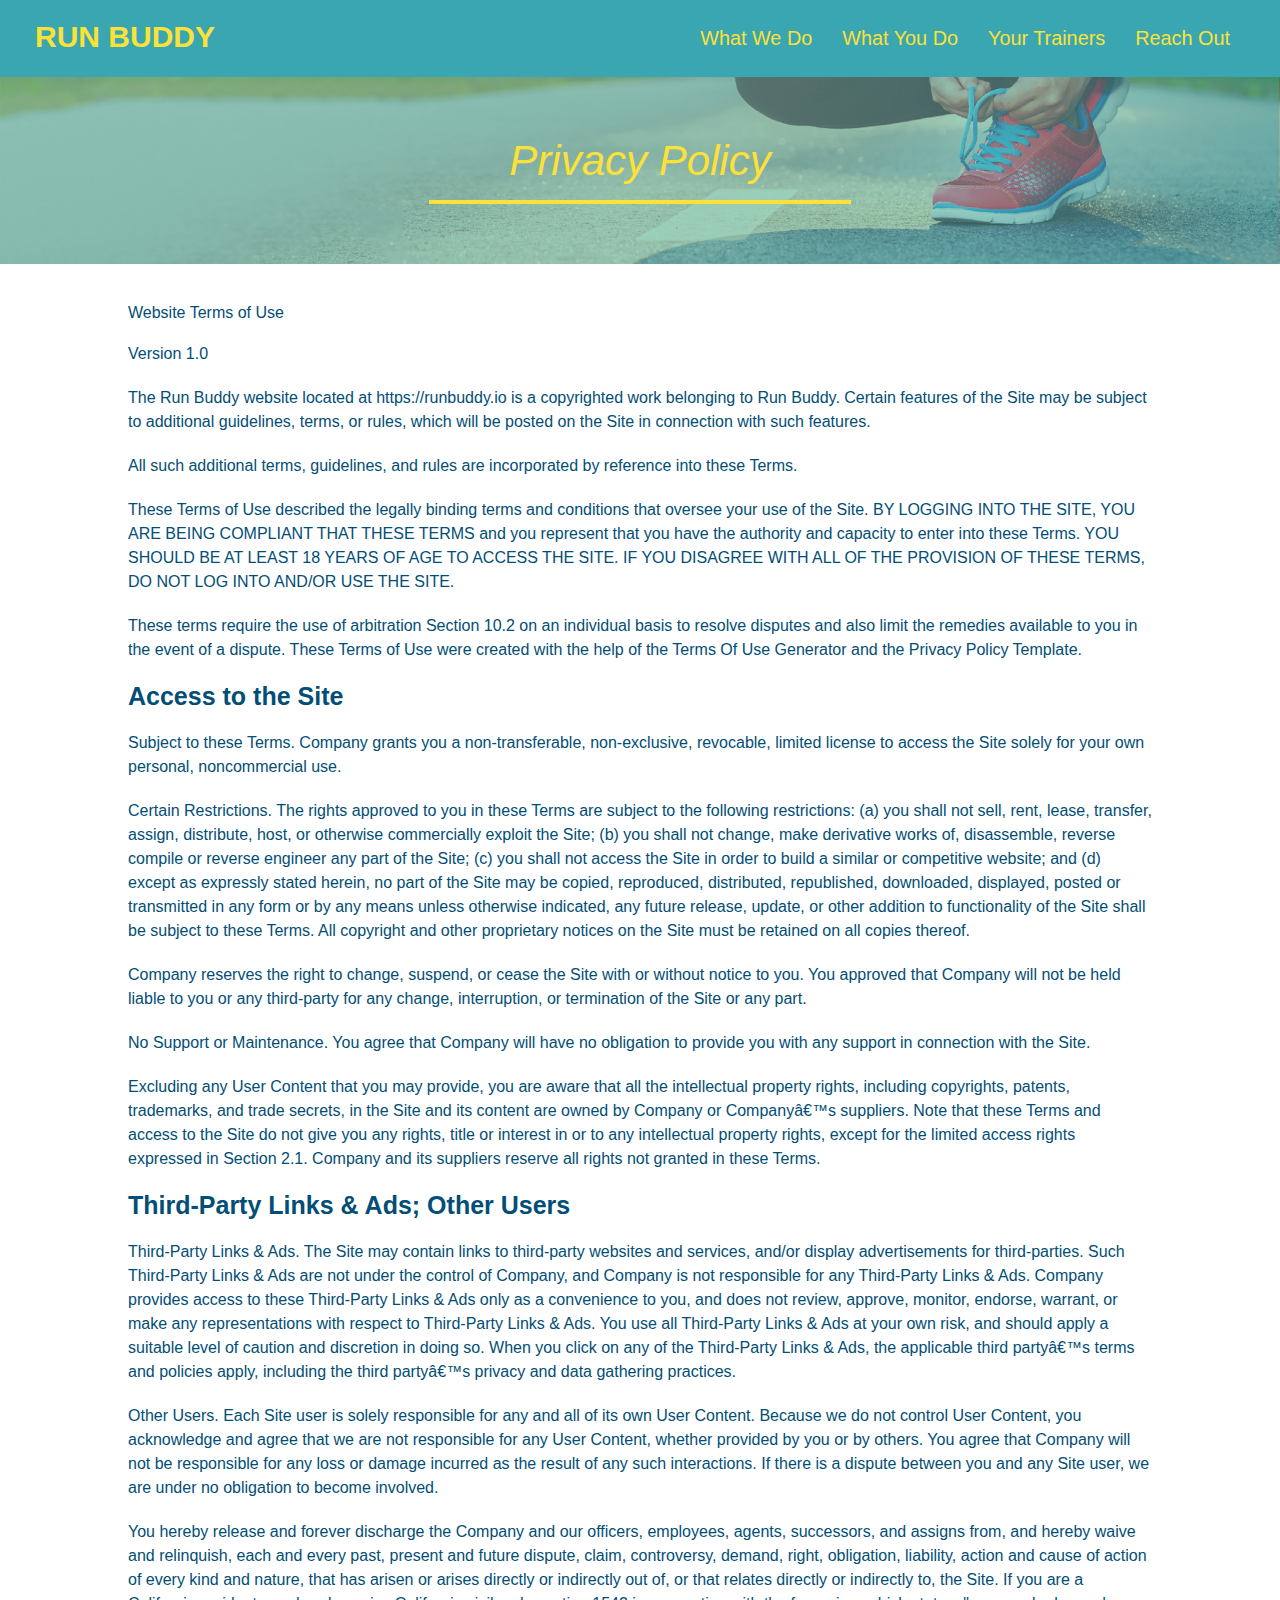
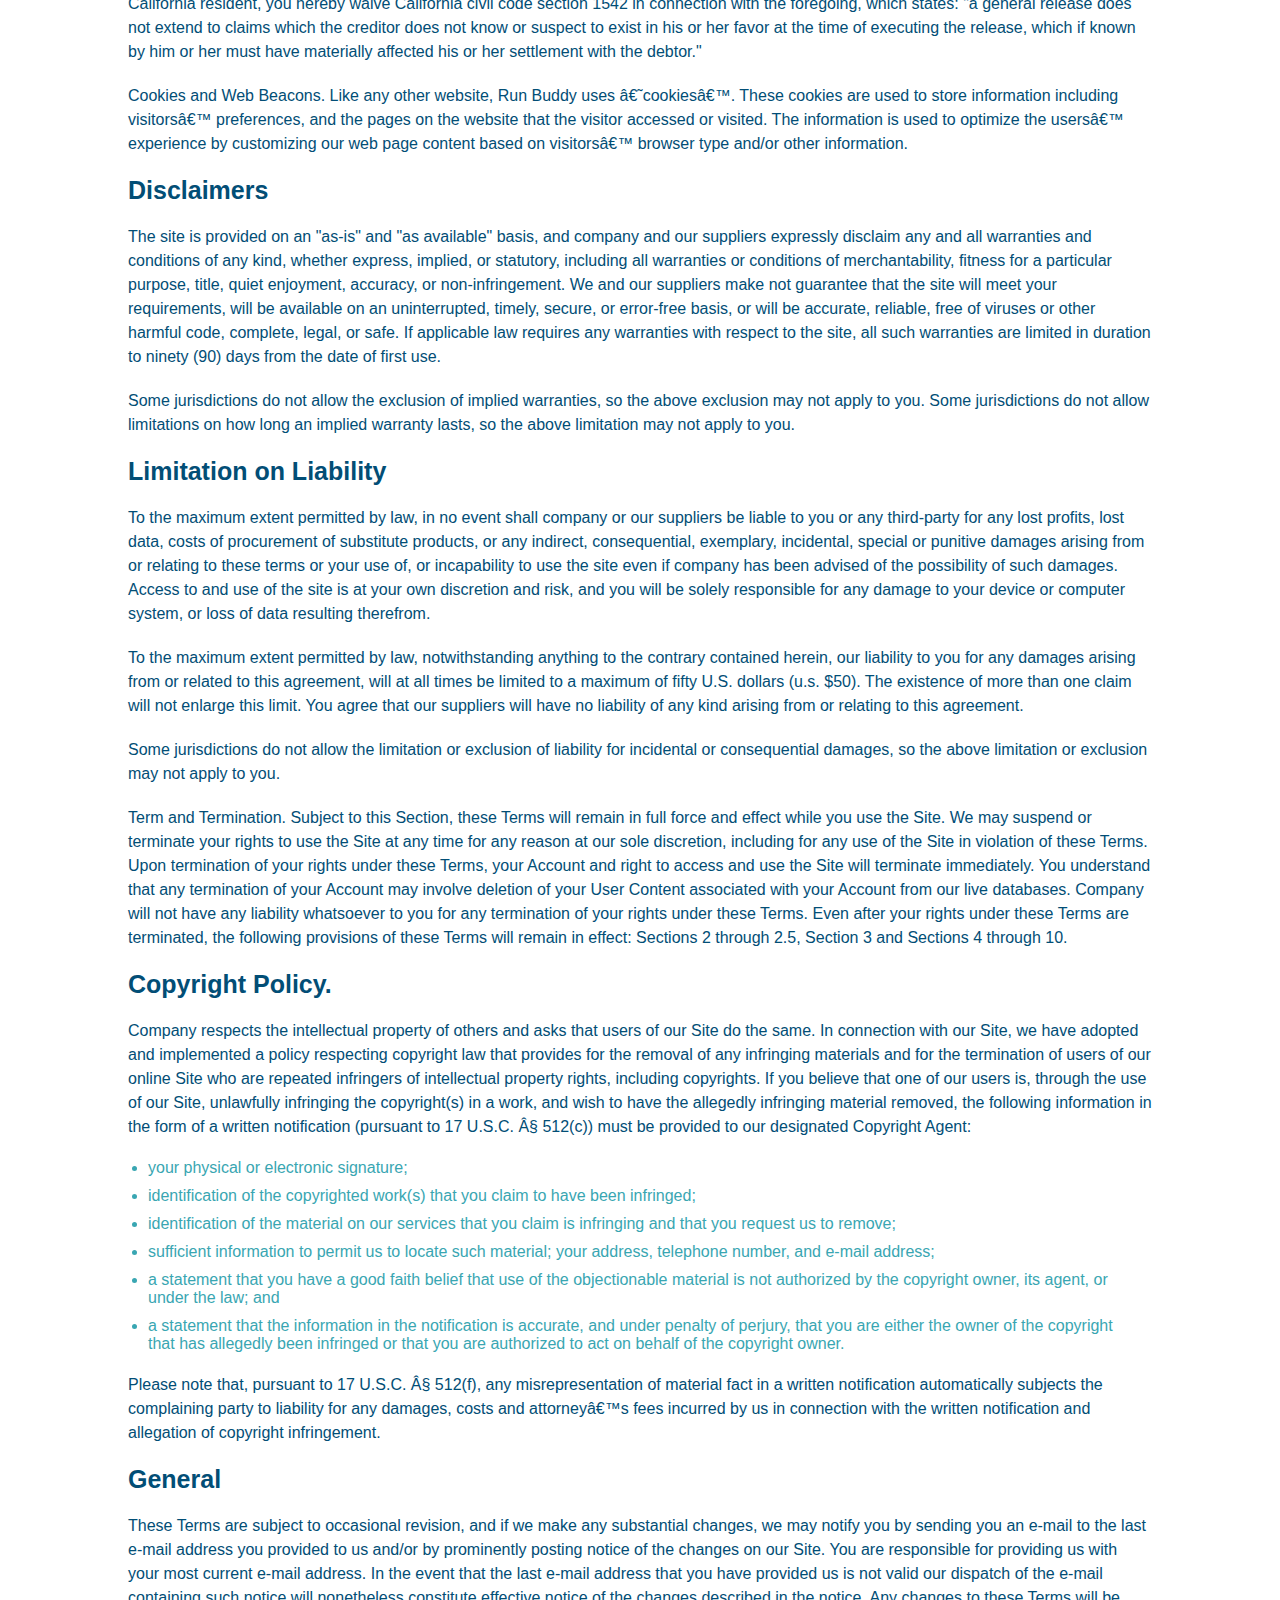
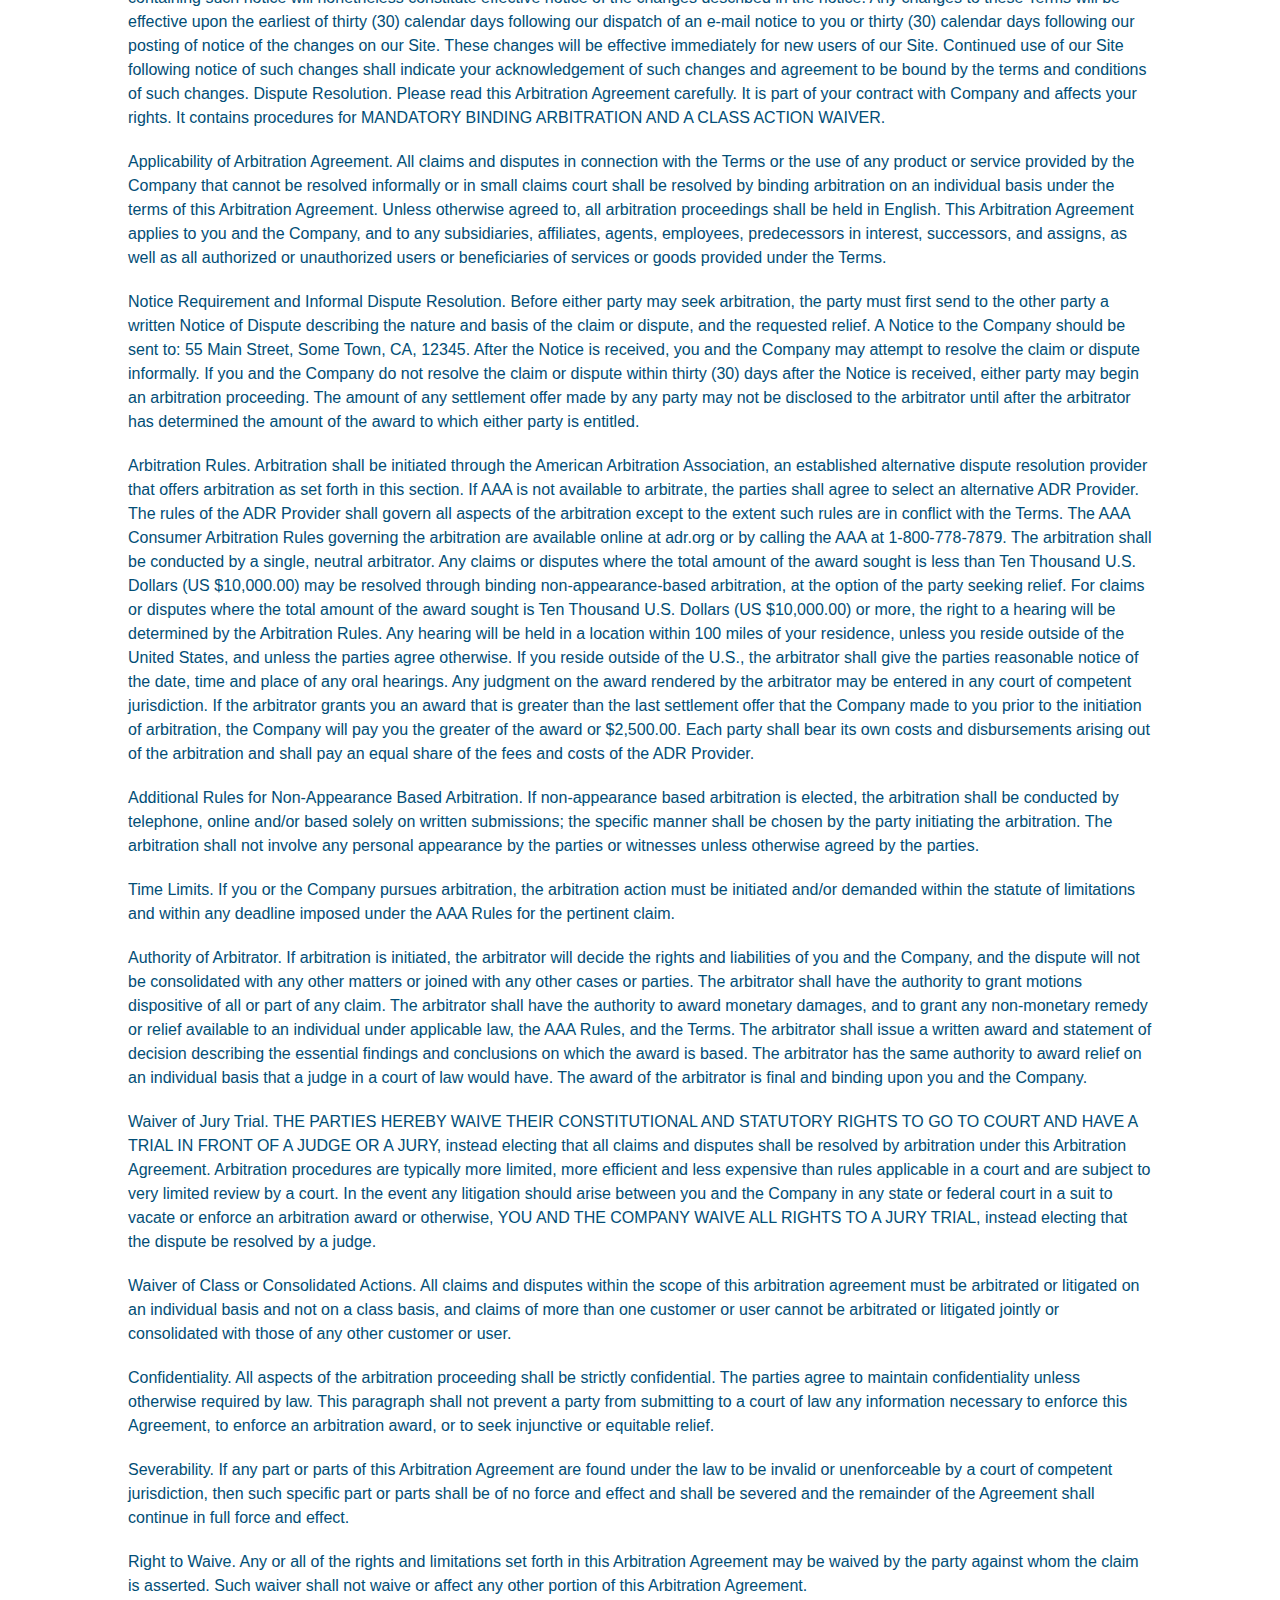
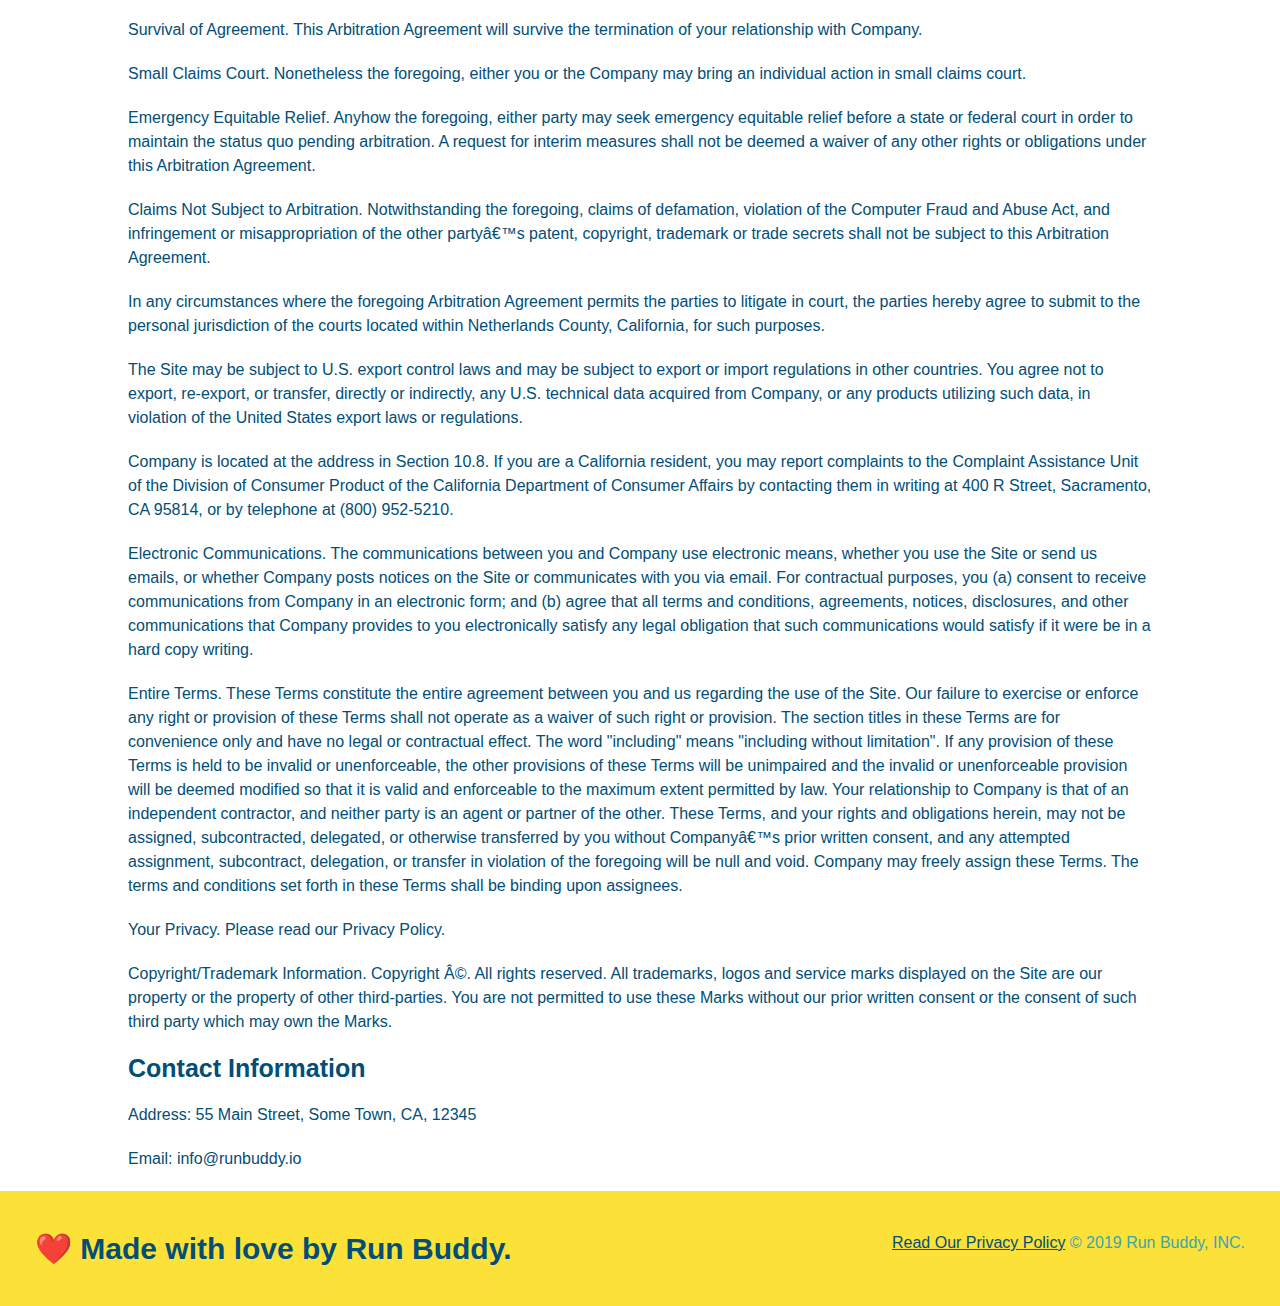
==== commit ade19dae: "added media query" ====
--- a/privacy-policy.html
+++ b/privacy-policy.html
@@ -2,7 +2,7 @@
 <html lang="en">
 
 <head>
-    <meta charset="UTf-8" /> 
+    <meta name="viewport" content="width=device-width, initial-scale=1.0" /> 
     <title>Privacy Policy - Run buddy</title>
     <link rel="stylesheet" href="./assets/css/style.css" />
     <link rel="stylesheet" href="./assets/css/secondary-style.css" />
--- a/assets/css/style.css
+++ b/assets/css/style.css
@@ -1,7 +1,7 @@
 * {
-    margin: 0;
-    padding: 0;
-    box-sizing: border-box;
+  box-sizing: border-box;
+  margin: 0;
+  padding: 0;
   }
   
   body {
@@ -14,6 +14,9 @@
   header {
     padding: 20px 35px;
     background-color: #39a6b2;
+    display: flex;
+    justify-content: space-between;
+    flex-wrap: wrap;
   }
   
   header h1 {
@@ -21,7 +24,6 @@
     font-size: 30px;
     color: #fce138;
     margin: 0;
-    display: inline;
   }
   header a {
     text-decoration: none;
@@ -29,35 +31,39 @@
   }
   
   header nav {
-    float: right;
     margin: 7px 0;
   }
-  
-  header nav ul li {
-    display: inline;
-  }
-  
+
+  header nav ul {
+    display: flex;
+    flex-wrap: wrap;
+    justify-content: space-between;
+    align-items: center;
+    list-style: none;
+  }
+
   header nav ul li a {
-    margin: 0 30px;
+    padding: 10px 15px;
     font-weight: lighter;
-    font-size: 22px;
+    font-size: 1.55vw;
   }
   
   footer {
     background: #fce138;
     width: 100%;
     padding: 40px 35px;
+    display: flex;
+    justify-content: space-between;
+    flex-wrap: wrap;
   }
   
   footer h2 {
-    display: inline;
     color: #024e76;
     font-size: 30px;
     margin: 0;
   }
   
   footer div {
-    float: right;
     line-height: 1.5;
     text-align: right;
   }
@@ -72,11 +78,14 @@
   
   /* Hero Style Start */
   .hero {
-    background-image: url("../css/images/hero-bg.jpg");
-    height: 600px;
+    background-image: url("../css/images/flipped-hero-image.jpeg");
+    background-repeat: no-repeat;
     background-size: cover;
     background-position: center;
-    position: relative;
+    display: flex;
+    justify-content: center;
+    flex-wrap: wrap;
+    align-items: flex-start
   }
   /* Hero Style End */
   
@@ -84,11 +93,9 @@
       border: 3px solid #024e76;
       background-color: #fce138;
       padding: 20px;
-      width: 500px;
       color: #024e76;
-      position: absolute;
-      bottom: 120px;
-      right: 140px;
+      width: 40%;
+      margin: 3.5%; 
   }
   
   .hero-form h3 {
@@ -97,6 +104,21 @@
   }
   .hero-form p {
       margin: 5px 0 15px 0;
+  }
+
+  .hero-cta {
+    width: 35%;
+    text-align: right;
+    margin: 3.5%;
+    color: #fff;
+    font-size: 18px;
+    line-height: 1.2;
+  }
+
+  .hero-cra h2 {
+    font-style: italic;
+    font-size: 55px;
+    color: #fce138;
   }
   
   .form-input {
@@ -120,123 +142,122 @@
       padding: 10px 20px;
       font-size: 16px;
   }
-  
-  .intro {
-      text-align: center;
-  }
-  
+
+  .section-titel {
+    font-size: 48px;
+    border-bottom: 3px solid;
+    color: #024e76;
+    padding-bottom: 20px;
+    text-align: center;
+    margin: 0 autp 35px auto;
+    width: 50%
+  }
+
+  .primary-border {
+    border-color: #fce138;
+}
+
+.secondary-border {
+  border-color: #39a6b2;
+}
+ 
   .intro p {
       line-height: 1.7;
       color: #39a6b2;
       width: 80%;
       font-size: 20px;
       margin: 0 auto;
-  }
-  
-  .steps {
       text-align: center;
-      background: #fce138;
-  }
-
-  .steps div {
-    margin-bottom: 80px
-  }
-
-  .steps img {
-    width: 15%;
-    margin: 10px 0;
-  }
-  
+  }
+  
+  .step {
+    margin: 50px auto;
+    padding-bottom: 50px;
+    width: 80%;
+    border-bottom: 1px solid #39a6b2;
+    display: flex;
+    flex-wrap: wrap;
+    align-items: center;
+    justify-content: space-between;
+  }
+
   .steps h3 {
     color: #024e76;
-    font-size: 46;
-    margin-top: 10px;
-  }
-
-  .steps p {
+    font-size: 28px;
+    flex: 1 30%;
+  }
+
+  .step-info {
+    flex: 2 70%;
+    display: flex;
+    flex-wrap: wrap;
+    align-items: center;
+  }
+
+  .step-img {
+    flex: 1 12%;
+    margin-right: 20px;
+  }
+
+  .step-img img {
+    max-width: 100%;
+  }
+
+  .step-text {
+    flex: 12;
+  }
+
+  .steps-text p {
     color: #39a6b2;
-    font-size: 23px;
-  }
-
-  .steps span {
-    color: #39a6b2;
-    font-size: 23px;
-  }
-
-  .section-title {
-      font-size: 55px;
-      color: #024e76;
-      margin-bottom: 35px;
-      padding: 0 100px 20px 100px;
-      display: inline-block;
-      border-bottom: 3px solid;
-  }
-
-  .primary-border {
-      border-color: #fce138;
-  }
-
-  .secondary-border {
-      border-color: #39a6b2;
-  }
-  
+    font-size: 18px;
+  }
+
+  .steps h4 {
+    font-size: 16px;
+    line-height: 1.5;
+    color: #024e76;
+  }
+
   .trainers {
-    text-align: center;
-  }
-  
+    width: 100%;
+    margin: 0 auto;
+    display: flex;
+    flex-wrap: wrap;
+    justify-content: space-around;
+  }
+
   .trainer {
-    overflow: auto;
-    width: 900px;
-    margin: 0 auto 30px auto;
+    margin: 20px;
+    flex: 1;
     background: #024e76;
     color: #fce138
   }
   
   .trainer img {
-    width: 35%;
-    float: left;
+    width: 100%
   }
   
   .trainer-bio {
-    padding: 35px;
-    float: left;
-    width: 65%;
-  }
-  
-  .text-left {
-    text-align: left;
-  }
-  
-  .text-right {
-    text-align: right;
+    padding: 25px;
+    line-height: 1.3;
   }
   
   .triner-bio h3 {
-    font-size: 32px;
-    margin-bottom: 8px;
+    font-size: 28px;
   }
   
   .trainer-bio h4 {
     font-weight: lighter;
-    font-size: 26px;
-    margin-bottom: 25px;
+    font-size: 22px;
+    margin-bottom: 15px;
   }
   
   .trainer-bio p {
     font-size: 17px;
-    line-height: 1.3;
-  }
-  
-  .section-titel {
-    font-size: 55px;
-    display: inline-block;
-    padding: 0 100px 20px 3px solid;
-    margin-bottom: 35px;
-    color: #024e76;
-  }
+  }
+
   /* REACH OUT SYLES START */
   .contact {
-    text-align: center;
     background: #024e76;
   }
   
@@ -245,19 +266,29 @@
   }
   
   .contact-info iframe {
-    width: 400px;
     height: 400px;
   }
   
+  .contact-info {
+    display: flex;
+    justify-content: space-between;
+    flex-wrap: wrap;
+  }
+
+  .contact-info > * {
+    flex: 1;
+    margin: 15px;
+  } 
+
+  .contact-info h3 {
+    color: #fce138;
+    font-size: 32px;
+  }
+
   .contact-info div {
-    width: 410px;
-    display: inline-block;
-    vertical-align: top;
-    text-align: left;
-    margin: 30px 0 0 60px;
     color: white;
   }
- 
+
   .contact-info h3 {
     color: #fce138;
     font-size: 32px;
@@ -267,11 +298,63 @@
   .contact-info address {
     margin: 20px 0;
     line-height: 1.5;
-    font-size: 20px;
+    font-size: 16px;
     font-style: normal;
   }
+
+  .contact-form input,
+  .contact-form textarea {
+    border: 1px solid #024e76;
+    display: block;
+    padding: 7px 15px;
+    font-size: 16px;
+    color: #024e76;
+    width: 100%;
+    margin-bottom: 15px;
+    margin-top: 5px
+  }
   
   .contact-info a {
     color: #fce138;
   }
-  /* REACH OUT STYLES END */+
+  .contact-form button {
+    width: 100%;
+    border: none;
+    background: #fce138;
+    color: #024e67;
+    text-align: center;
+    padding: 15px 0;
+    font-size: 16px;
+  }
+  
+  /* REACH OUT STYLES END */
+
+  /* UTILITIES */
+
+  .text-left {
+    text-align: left;
+  }
+
+  .text-right {
+    text-align: right;
+  }
+
+  .flex-row {
+    display: flex;
+  }
+
+  /* MEDIA QUERY FOR SMALLER DIESKTOP SCREENS AND SMALLER */
+  @media screen and (max-width: 980px) {
+    
+  }
+
+  /* MEDIA QUERY FOR TABLETS AND SMALLER */
+  @media screen and (max-width: 786px) {
+
+  }
+
+  /* MEDIA QUERY FOR MOBIL PHONES AND SMALLER */
+  @media screen and (max-width: 575px) {
+
+  }--- a/assets/css/secondary-style.css
+++ b/assets/css/secondary-style.css
@@ -8,14 +8,14 @@
 
 .page-title {
     padding: 0 80px 15px 80px;
+    font-size: 42px;
+    font-weight: 400;
+    font-style: italic;
     color: #fce138;
-    border-bottom: #fce138 2px solid;
     display: inline-block;
     border-bottom: 4px solid #fce138;
-    font-weight: normal;
-    font-size: 42px;
-    font-style: italic;
   }
+
 
 .secondary-content {
     width: 80%;
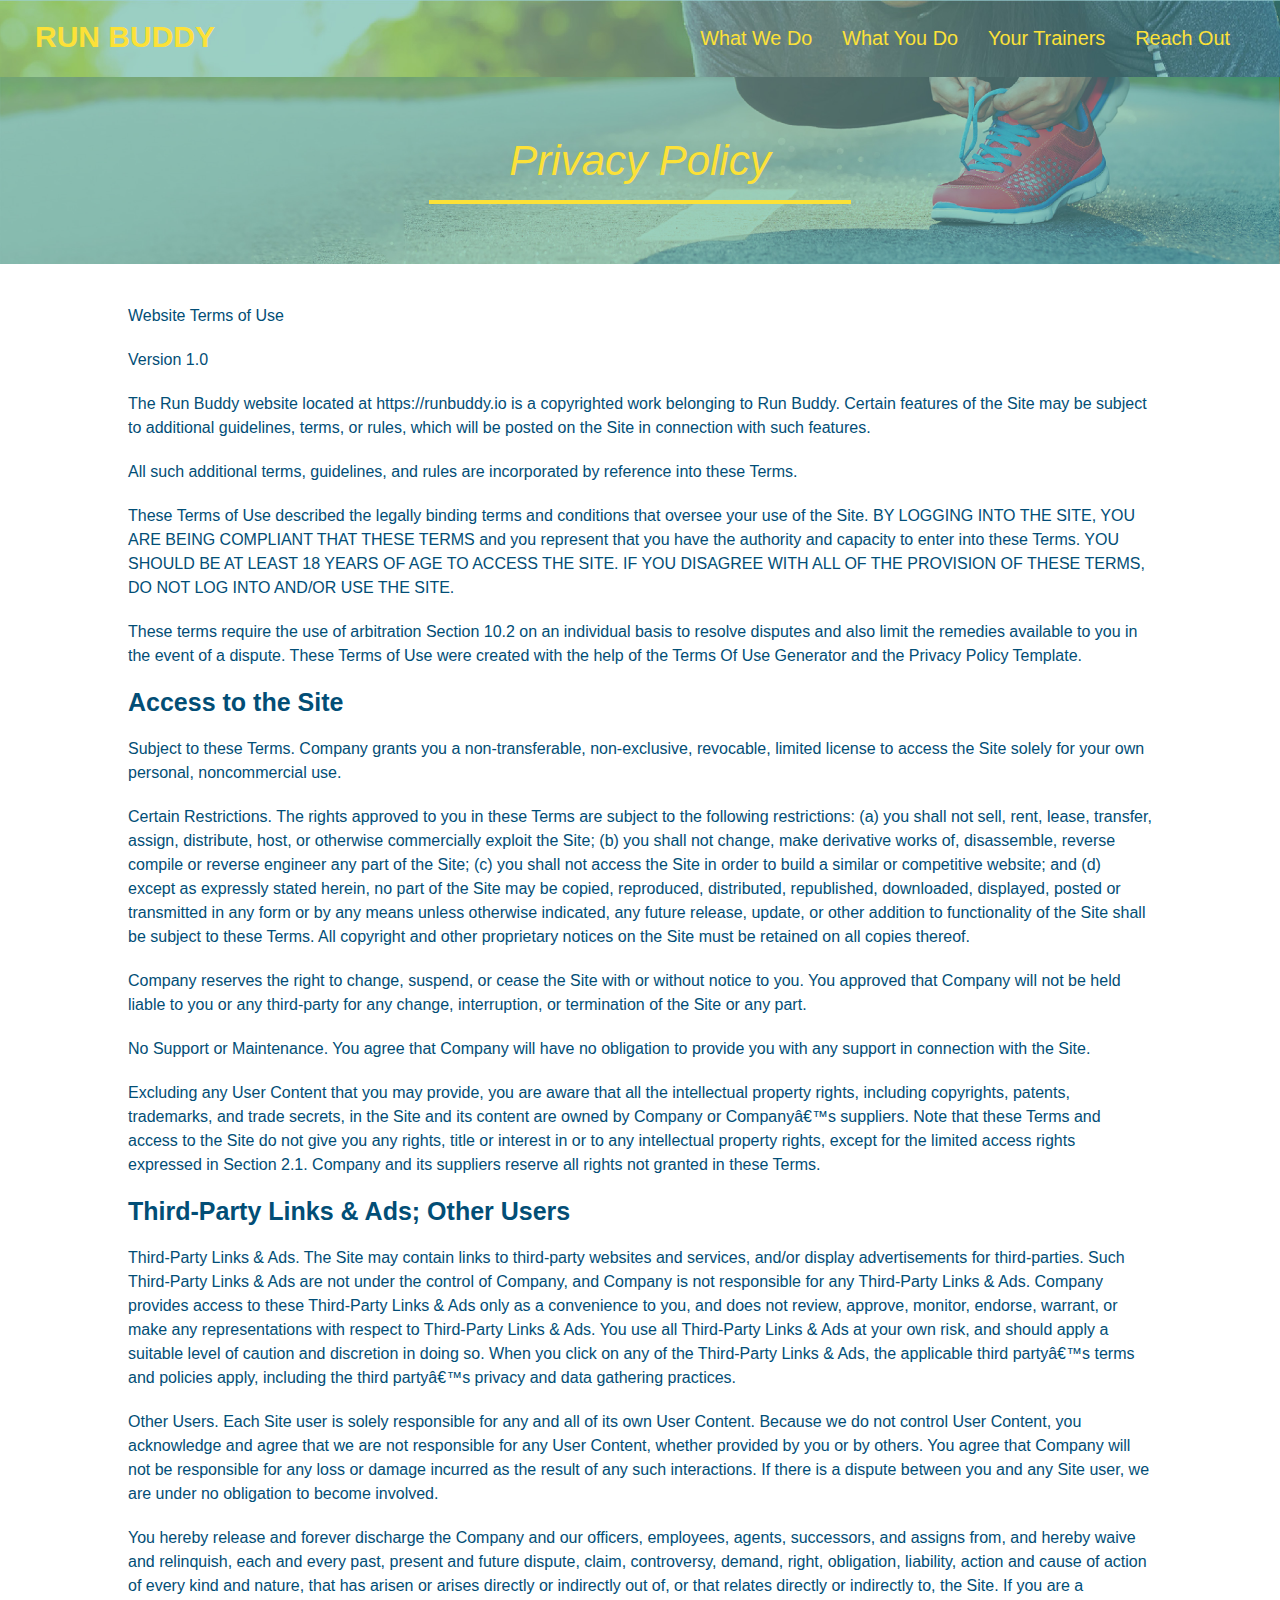
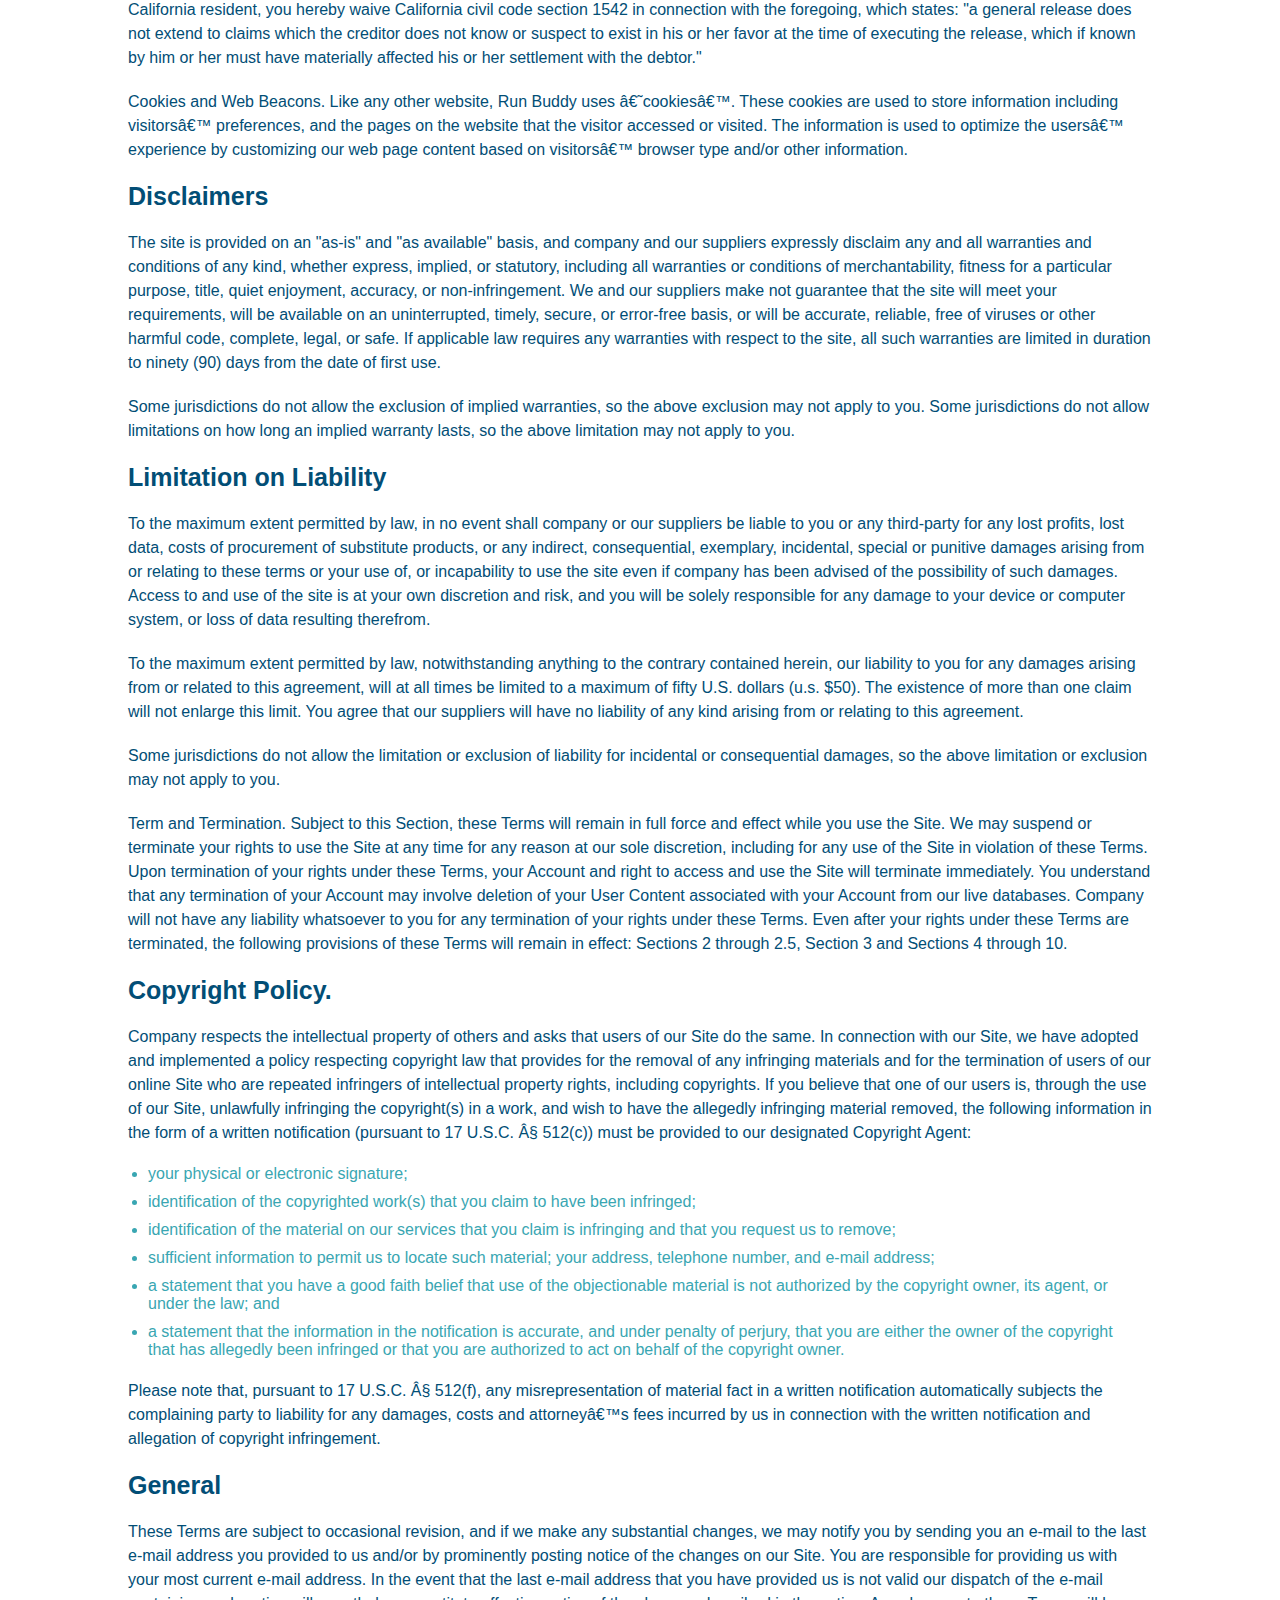
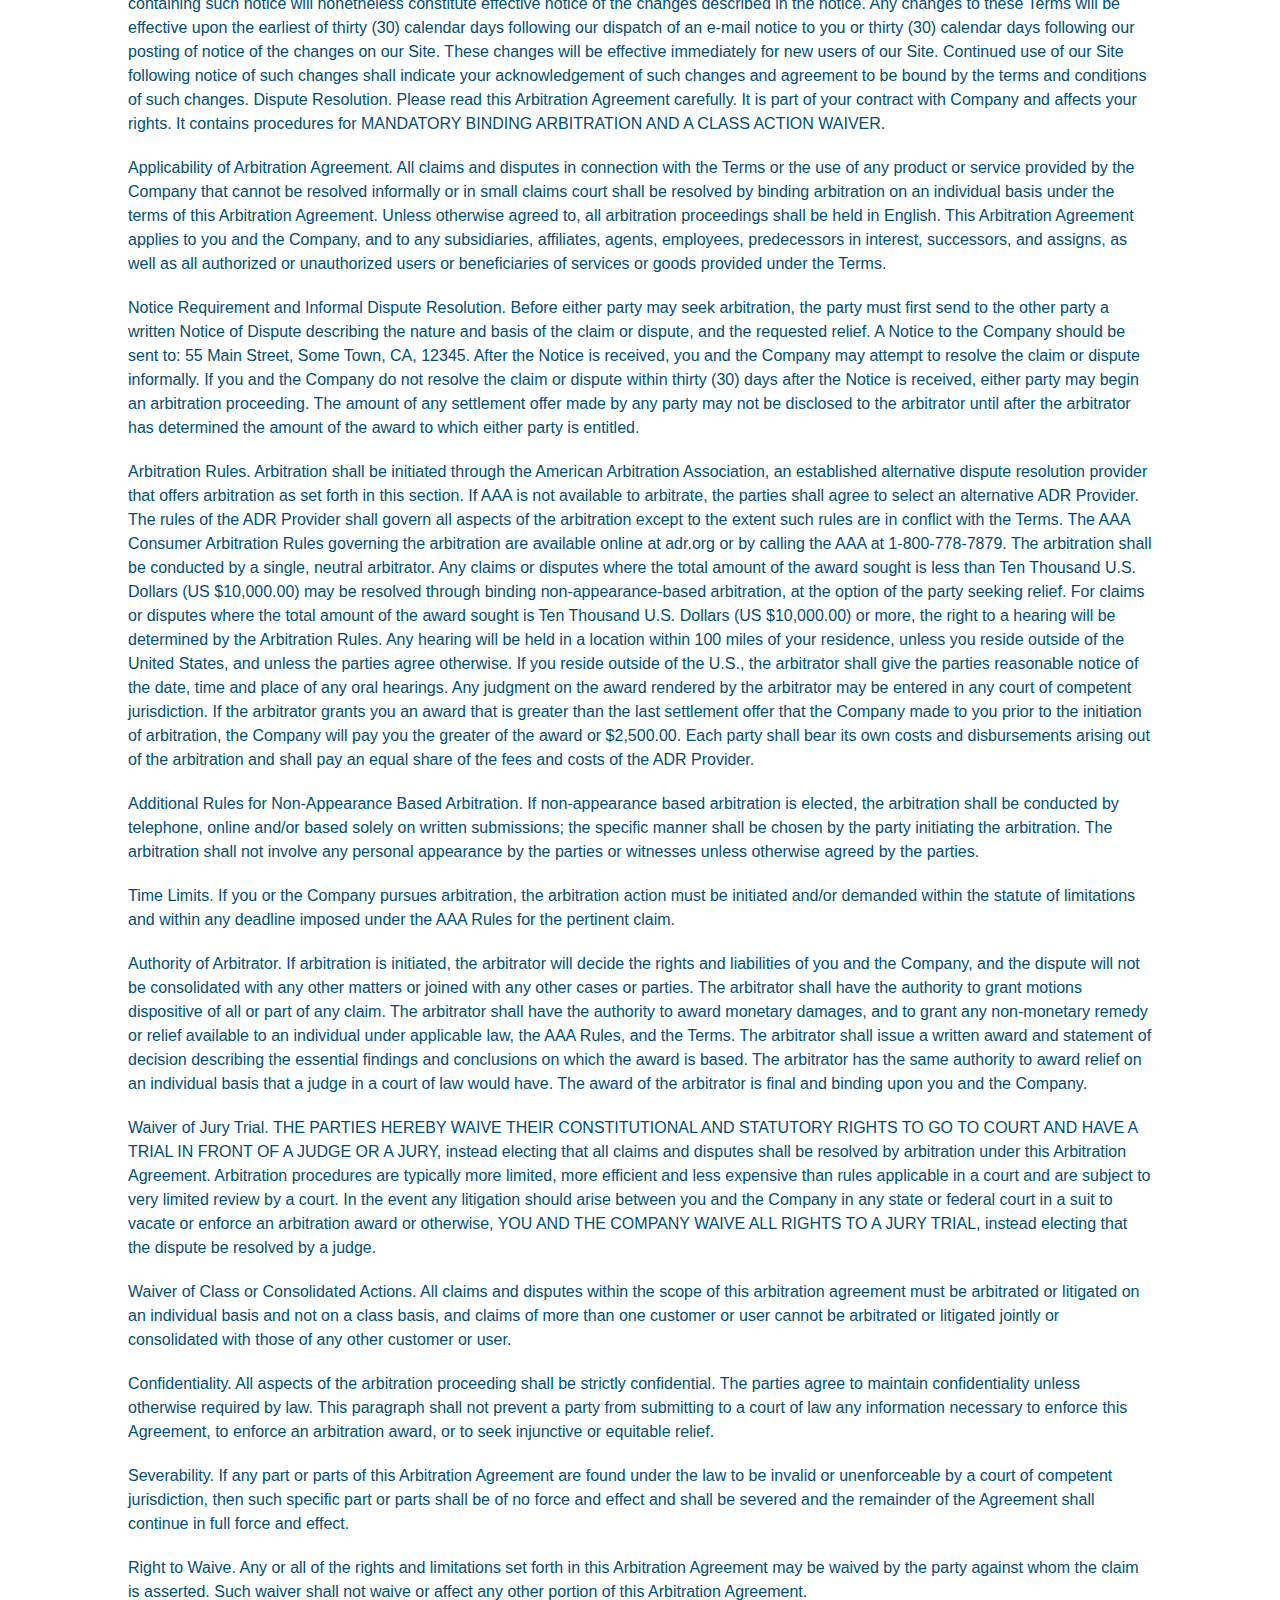
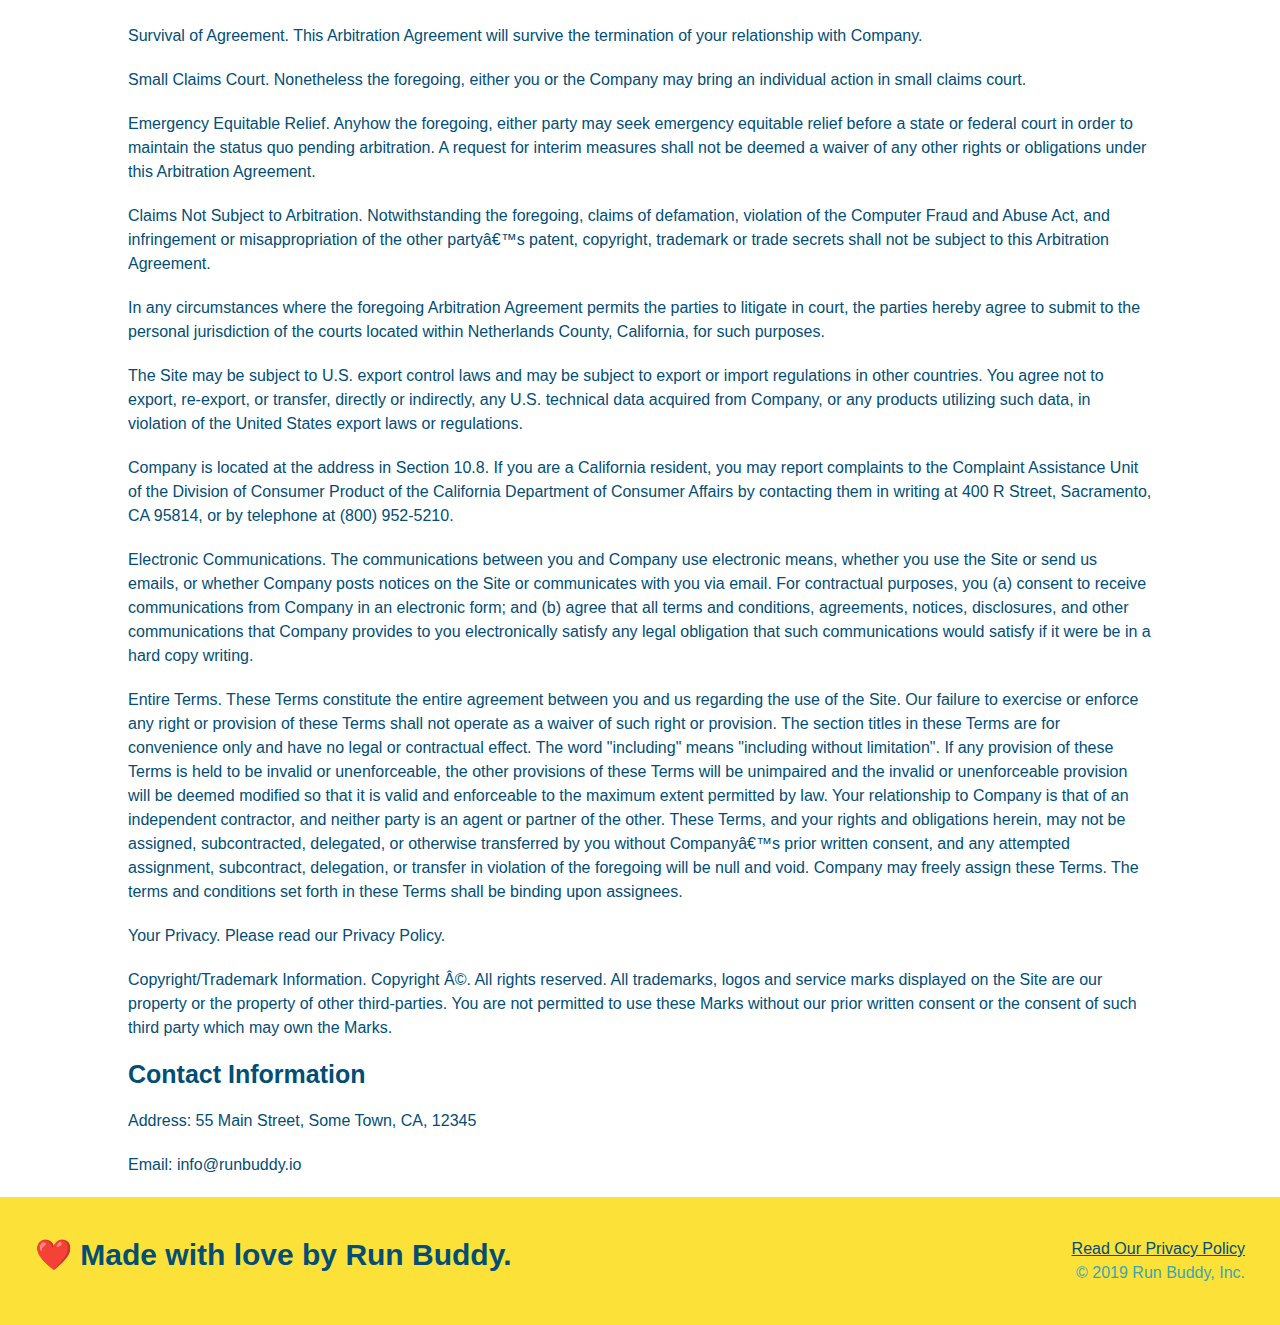
==== commit b360ced8: "added pseudo classes" ====
--- a/privacy-policy.html
+++ b/privacy-policy.html
@@ -1,27 +1,20 @@
 <!DOCTYPE html>
 <html lang="en">
-
 <head>
+    <meta charset="UTF-8" />
     <meta name="viewport" content="width=device-width, initial-scale=1.0" /> 
-    <title>Privacy Policy - Run buddy</title>
     <link rel="stylesheet" href="./assets/css/style.css" />
     <link rel="stylesheet" href="./assets/css/secondary-style.css" />
-    
-</head>
-    
-<body>
+    <title>Run Buddy - Privacy Policy</title>
+    </head>
+   <body>
     <header>
         <h1>
-          <a href="/">
-            RUN BUDDY
-          </a>
+          <a href="./index.html">RUN BUDDY</a>
         </h1>
         <nav>
-          <!-- Unordered list element -->
           <ul>
-            <!-- List item element-->
             <li>
-              <!-- Anchor element -->
               <a href="./index.html#what-we-do">What We Do</a>
             </li>
             <li>
@@ -36,15 +29,17 @@
           </ul>
         </nav>
       </header>
-
+      <!-- end navigation-->
+
+      <!-- hero jumbotron -->
   <section class="hero">
       <h2 class="page-title">
           Privacy Policy
       </h2>
     </section>
 
-<article class="secondary-content" 
-
+    <!-- body copy -->
+    <article class="secondary-content">
 <p>
   Website Terms of Use
 </p>
@@ -471,8 +466,12 @@
 <!-- footer -->
 <footer>
     <h2>❤️ Made with love by Run Buddy.</h2>
+    
     <div>
-      <a href="#">Read Our Privacy Policy</a><bf />
-      &copy; 2019 Run Buddy, INC.
-    </div>
-  </footer>+      <a href="./privacy-policy.html">Read Our Privacy Policy</a> <br/>
+        &copy; 2019 Run Buddy, Inc.
+      </div>
+    </footer>
+    <!-- footer end -->
+  </body>
+</html>--- a/assets/css/style.css
+++ b/assets/css/style.css
@@ -17,6 +17,14 @@
     display: flex;
     justify-content: space-between;
     flex-wrap: wrap;
+    position: -webkit-sticky;
+    position: sticky;
+    top: 0;
+    background-image: url("../css/images/flipped-hero-image.jpeg");
+    background-size: cover;
+    background-position: center;
+    background-attachment: fixed;
+    background-position: 80%;
   }
   
   header h1 {
@@ -24,6 +32,7 @@
     font-size: 30px;
     color: #fce138;
     margin: 0;
+    text-shadow: 0 0 10px rgba(0, 0, 0, 0, 0.5);
   }
   header a {
     text-decoration: none;
@@ -46,6 +55,13 @@
     padding: 10px 15px;
     font-weight: lighter;
     font-size: 1.55vw;
+    text-shadow: 0 0 10px rgba(0, 0, 0, 0, 0.5);
+  }
+  header nav ul li a:hover {
+    background: #fce138;
+    color: #024e76;
+    border-radius: 15px;
+    text-shadow: none;
   }
   
   footer {
@@ -91,11 +107,13 @@
   
   .hero-form {
       border: 3px solid #024e76;
-      background-color: #fce138;
+      background-color: rgba(252, 225, 56, 0.8);
       padding: 20px;
       color: #024e76;
       width: 40%;
       margin: 3.5%; 
+      box-shadow: 0 0 10px rgba(0, 0, 0, 0.5);
+      border-radius: 15px;
   }
   
   .hero-form h3 {
@@ -119,6 +137,7 @@
     font-style: italic;
     font-size: 55px;
     color: #fce138;
+    text-shadow: 0 0 10px rgba(0, 0, 0, 0, 0.5);
   }
   
   .form-input {
@@ -129,6 +148,12 @@
       color: #024e76;
       width: 100%;
       margin-bottom: 15px;
+      border-radius: 10px;
+      background-color: rgba(255, 255, 255, 0.75);
+  }
+  .form-input:focus {
+    background-color: rgba(255, 255, 255, 1);
+    outline: none;
   }
   
   .hero-form label {
@@ -141,6 +166,10 @@
       border: none;
       padding: 10px 20px;
       font-size: 16px;
+      border-radius: 10px;
+  }
+  .hero-form button:hover {
+    background-color: #39a6b2;
   }
 
   .section-titel {
@@ -174,11 +203,16 @@
     margin: 50px auto;
     padding-bottom: 50px;
     width: 80%;
-    border-bottom: 1px solid #39a6b2;
     display: flex;
     flex-wrap: wrap;
     align-items: center;
     justify-content: space-between;
+  }
+  .step:last-child {
+    border-bottom: 1px solid #39a6b2;
+  }
+  .step:nth-child(even) {
+    border-bottom: 1px solid #39a6b2;
   }
 
   .steps h3 {
@@ -311,6 +345,7 @@
     color: #024e76;
     width: 100%;
     margin-bottom: 15px;
+    border-radius: 10px;
     margin-top: 5px
   }
   
@@ -326,6 +361,11 @@
     text-align: center;
     padding: 15px 0;
     font-size: 16px;
+    border-radius: 10px;
+  }
+  .contact-form button:hover {
+    color: #fce138;
+    background: #39a6b2;
   }
   
   /* REACH OUT STYLES END */
@@ -346,15 +386,109 @@
 
   /* MEDIA QUERY FOR SMALLER DIESKTOP SCREENS AND SMALLER */
   @media screen and (max-width: 980px) {
+    header {
+      padding-bottom: 0;
+      justify-content: center;
+      position: relative;
+    }
+
+    header h1 {
+      width: 100%;
+      text-align: center;
+    }
+
+    header nav ul {
+      margin-top: 20px;
+      width: 100%;
+      justify-content: center;
+    }
+
+    header nav ul li a {
+      font-size: 20px;
+    }
+
+    footer h2, footer div {
+      text-align: center;
+      width: 100%;
+    }
+
+    .hero-cta, .hero-form {
+      width: 100%;
+    }
+
+    .hero-cta {
+      text-align: center;
+    }
+
+    .section-title {
+      width: 80%;
+    }
+
+    .trainer {
+      flex: 0 70%;
+    }
     
+    .contact-info iframe {
+      flex: 1 100%;
+    }
   }
 
   /* MEDIA QUERY FOR TABLETS AND SMALLER */
   @media screen and (max-width: 786px) {
-
-  }
-
+    section {
+      padding: 30px 15px;
+    }
+
+    .step h3 {
+      flex: 1 100%;
+      text-align: center;
+    }
+
+    .step-info {
+      flex: 2 100%;
+      text-align: center;
+      justify-content: center;
+    }
+
+    .step-img {
+      flex: 0 32%;
+      margin-right: 0;
+      margin-top: 15px;
+      margin-bottom: 15px;
+    }
+
+    .step-text {
+      flex: 100%;
+    }
+  }
   /* MEDIA QUERY FOR MOBIL PHONES AND SMALLER */
   @media screen and (max-width: 575px) {
 
+    .hero-form button {
+      width: 100%;
+    }
+
+    .section-title {
+      width: 95%;
+    }
+
+    .intro p {
+      width: 100%;
+    }
+
+    .trainer {
+      flex: 0 100%;
+    }
+
+    .contact-info {
+      text-align: center;
+    }
+
+    .contact-info > * {
+      flex: 0 100%;
+    }
+
+    .contact-form {
+      order: 3;
+    }
   }